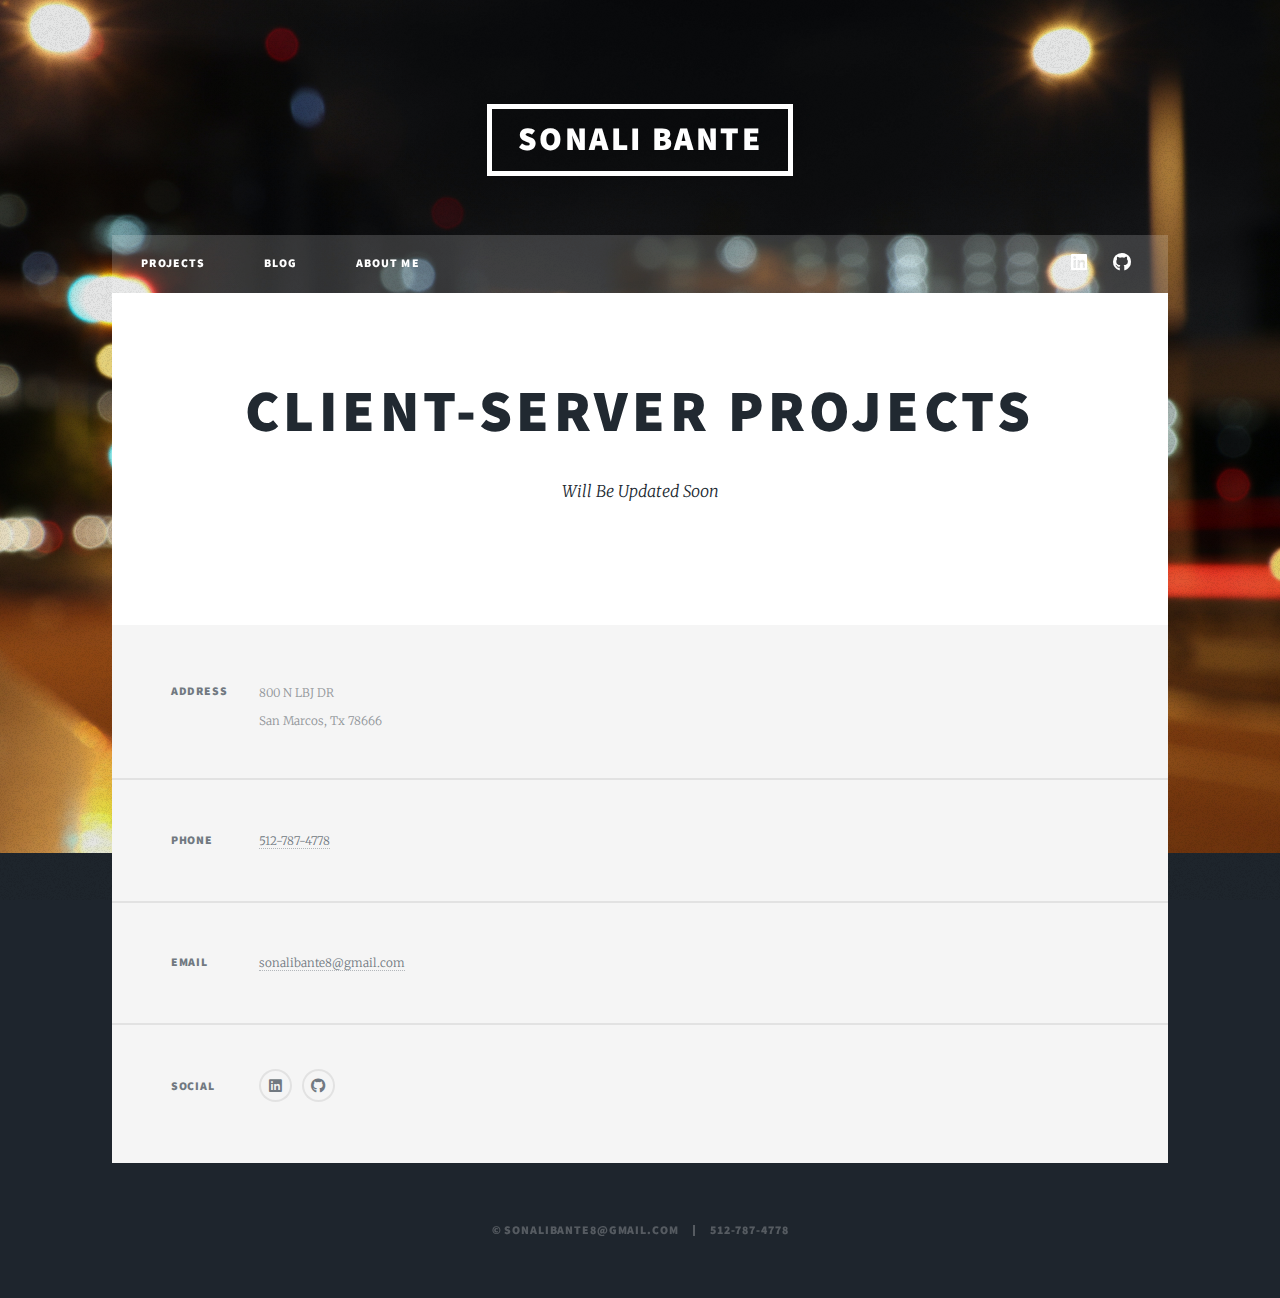
==== cliSerList.html @ bb5cb146 "project discription pages" ====
<!DOCTYPE HTML>

<html>
	<head>
		<title>Sonali Bante</title>
		<meta charset="utf-8" />
		<meta name="viewport" content="width=device-width, initial-scale=1, user-scalable=no" />
		<link rel="stylesheet" href="assets/css/main.css" />
		<noscript><link rel="stylesheet" href="assets/css/noscript.css" /></noscript>
	</head>
	<body class="is-preload">

		<!-- Wrapper -->
			<div id="wrapper">

				<!-- Header -->
					<header id="header">
						<a href="index.html" class="logo">Sonali Bante</a>
					</header>

				<!-- Nav -->
					<nav id="nav">
						<ul class="links">
							<li class="index.html"><a href="index.html">Projects</a></li>
							<li><a href="generic.html">Blog</a></li>
							<li><a href="elements.html">About me</a></li>
						</ul>
						<ul class="icons">
							<li><a href="https://www.linkedin.com/in/sonalibante/" class="icon brands fa-linkedin"><span class="label">Linkedin</span></a></li>
							<li><a href="https://github.com/sonalibante" class="icon brands fa-github"><span class="label">GitHub</span></a></li>
						</ul>
					</nav>

				<!-- Main -->
					<div id="main">

						<!-- Post -->
							<section class="post">
								<header class="major">
									<!-- <span class="date">April 25, 2017</span> -->
									<h1>Client-Server Projects</h1>
									<p>Will Be Updated Soon</p>
								</header>
								<!-- <div class="image main"><img src="images/pic01.jpg" alt="" /></div> -->
								<!-- <p>Donec eget ex magna. Interdum et malesuada fames ac ante ipsum primis in faucibus. Pellentesque venenatis dolor imperdiet dolor mattis sagittis. Praesent rutrum sem diam, vitae egestas enim auctor sit amet. Pellentesque leo mauris, consectetur id ipsum sit amet, fergiat. Pellentesque in mi eu massa lacinia malesuada et a elit. Donec urna ex, lacinia in purus ac, pretium pulvinar mauris. Nunc lorem mauris, fringilla in aliquam at, euismod in lectus. Pellentesque habitant morbi tristique senectus et netus et malesuada fames ac turpis egestas. Curabitur sapien risus, commodo eget turpis at, elementum convallis enim turpis, lorem ipsum dolor sit amet nullam.</p>
								<p>Lorem ipsum dolor sit amet, consectetur adipiscing elit. Duis dapibus rutrum facilisis. Class aptent taciti sociosqu ad litora torquent per conubia nostra, per inceptos himenaeos. Etiam tristique libero eu nibh porttitor fermentum. Nullam venenatis erat id vehicula viverra. Nunc ultrices eros ut ultricies condimentum. Mauris risus lacus, blandit sit amet venenatis non, bibendum vitae dolor. Nunc lorem mauris, fringilla in aliquam at, euismod in lectus. Pellentesque habitant morbi tristique senectus et netus et malesuada fames ac turpis egestas. In non lorem sit amet elit placerat maximus. Pellentesque aliquam maximus risus. Donec eget ex magna. Interdum et malesuada fames ac ante ipsum primis in faucibus. Pellentesque venenatis dolor imperdiet dolor mattis sagittis. Praesent rutrum sem diam, vitae egestas enim auctor sit amet. Pellentesque leo mauris, consectetur id ipsum.</p> -->
							</section>

					</div>

				<!-- Footer -->
					<footer id="footer">
						
						<section class="split contact">
							<section class="alt">
								<h3>Address</h3>
								<p>800 N LBJ DR<br />
								San Marcos, Tx 78666</p>
							</section>
							<section>
								<h3>Phone</h3>
								<p><a href="#">512-787-4778</a></p>
							</section>
							<section>
								<h3>Email</h3>
								<p><a href="#">sonalibante8@gmail.com</a></p>
							</section>
							<section>
								<h3>Social</h3>
								<ul class="icons alt">
									<li><a href="https://www.linkedin.com/in/sonalibante/" class="icon brands fa-linkedin"><span class="label">Linkedin</span></a></li>
							<li><a href="https://github.com/sonalibante" class="icon brands fa-github"><span class="label">GitHub</span></a></li>
						</ul>
							</section>
						</section>
					</footer>

				<!-- Copyright -->
					<div id="copyright">
						<ul><li>&copy; sonalibante8@gmail.com</li><li>512-787-4778</a></li></ul>
					</div>

			</div>

		<!-- Scripts -->
			<script src="assets/js/jquery.min.js"></script>
			<script src="assets/js/jquery.scrollex.min.js"></script>
			<script src="assets/js/jquery.scrolly.min.js"></script>
			<script src="assets/js/browser.min.js"></script>
			<script src="assets/js/breakpoints.min.js"></script>
			<script src="assets/js/util.js"></script>
			<script src="assets/js/main.js"></script>

	</body>
</html>
---- assets/css/main.css ----
@import url(fontawesome-all.min.css);
@import url("https://fonts.googleapis.com/css?family=Merriweather:300,700,300italic,700italic|Source+Sans+Pro:900");

/*
	Massively by HTML5 UP
	html5up.net | @ajlkn
	Free for personal and commercial use under the CCA 3.0 license (html5up.net/license)
*/

html, body, div, span, applet, object,
iframe, h1, h2, h3, h4, h5, h6, p, blockquote,
pre, a, abbr, acronym, address, big, cite,
code, del, dfn, em, img, ins, kbd, q, s, samp,
small, strike, strong, sub, sup, tt, var, b,
u, i, center, dl, dt, dd, ol, ul, li, fieldset,
form, label, legend, table, caption, tbody,
tfoot, thead, tr, th, td, article, aside,
canvas, details, embed, figure, figcaption,
footer, header, hgroup, menu, nav, output, ruby,
section, summary, time, mark, audio, video {
	margin: 0;
	padding: 0;
	border: 0;
	font-size: 100%;
	font: inherit;
	vertical-align: baseline;}

article, aside, details, figcaption, figure,
footer, header, hgroup, menu, nav, section {
	display: block;}

body {
	line-height: 1;
}

ol, ul {
	list-style: none;
}

blockquote, q {
	quotes: none;
}

	blockquote:before, blockquote:after, q:before, q:after {
		content: '';
		content: none;
	}

table {
	border-collapse: collapse;
	border-spacing: 0;
}

body {
	-webkit-text-size-adjust: none;
}

mark {
	background-color: transparent;
	color: inherit;
}

input::-moz-focus-inner {
	border: 0;
	padding: 0;
}

input, select, textarea {
	-moz-appearance: none;
	-webkit-appearance: none;
	-ms-appearance: none;
	appearance: none;
}

/* Basic */

	@-ms-viewport {
		width: device-width;
	}

	body {
		-ms-overflow-style: scrollbar;
	}

	@media screen and (max-width: 480px) {

		html, body {
			min-width: 320px;
		}

	}

	html {
		box-sizing: border-box;
	}

	*, *:before, *:after {
		box-sizing: inherit;
	}

	body {
		background-color: #1e252d;
	}

		body.is-preload *, body.is-preload *:before, body.is-preload *:after {
			-moz-animation: none !important;
			-webkit-animation: none !important;
			-ms-animation: none !important;
			animation: none !important;
			-moz-transition: none !important;
			-webkit-transition: none !important;
			-ms-transition: none !important;
			transition: none !important;
		}

/* Type */

	html {
		font-size: 16pt;
	}

		@media screen and (max-width: 1680px) {

			html {
				font-size: 12pt;
			}

		}

		@media screen and (max-width: 1280px) {

			html {
				font-size: 11pt;
			}

		}

		@media screen and (max-width: 360px) {

			html {
				font-size: 10pt;
			}

		}

	body {
		color: #212931;
	}

	body, input, select, textarea {
		font-family: "Merriweather", Georgia, serif;
		font-weight: 300;
		font-size: 1rem;
		line-height: 2.375;
	}

	a {
		-moz-transition: color 0.2s ease-in-out, background-color 0.2s ease-in-out, border-color 0.2s ease-in-out, box-shadow 0.2s ease-in-out;
		-webkit-transition: color 0.2s ease-in-out, background-color 0.2s ease-in-out, border-color 0.2s ease-in-out, box-shadow 0.2s ease-in-out;
		-ms-transition: color 0.2s ease-in-out, background-color 0.2s ease-in-out, border-color 0.2s ease-in-out, box-shadow 0.2s ease-in-out;
		transition: color 0.2s ease-in-out, background-color 0.2s ease-in-out, border-color 0.2s ease-in-out, box-shadow 0.2s ease-in-out;
		border-bottom: dotted 1px;
		text-decoration: none;
	}

		a:hover {
			border-bottom-color: transparent;
		}

	strong, b {
		font-weight: 600;
	}

	em, i {
		font-style: italic;
	}

	p {
		text-align: justify;
		margin: 0 0 2rem 0;
	}

	h1, h2, h3, h4, h5, h6 {
		font-family: "Source Sans Pro", Helvetica, sans-serif;
		font-weight: 900;
		line-height: 1.5;
		letter-spacing: 0.075em;
		text-transform: uppercase;
		margin: 0 0 1rem 0;
	}

		h1 a, h2 a, h3 a, h4 a, h5 a, h6 a {
			border-bottom: 0;
			color: inherit;
			text-decoration: none;
		}

	h1 {
		font-size: 4rem;
		line-height: 1.1;
		margin: 0 0 2rem 0;
	}

	h2 {
		font-size: 1.75rem;
		line-height: 1.3;
		margin: 0 0 1.5rem 0;
	}

	h3 {
		font-size: 1.25rem;
		margin: 0 0 1.5rem 0;
	}

	h4 {
		font-size: 1rem;
	}

	h5 {
		font-size: 0.9rem;
	}

	h6 {
		font-size: 0.8rem;
	}

	sub {
		font-size: 0.8rem;
		position: relative;
		top: 0.5rem;
	}

	sup {
		font-size: 0.8rem;
		position: relative;
		top: -0.5rem;
	}

	blockquote {
		border-left: solid 4px;
		font-style: italic;
		margin: 0 0 2rem 0;
		padding: 0.5rem 0 0.5rem 2rem;
	}

	code {
		border: solid 2px;
		font-family: "Courier New", monospace;
		font-size: 0.9rem;
		margin: 0 0.25rem;
		padding: 0.25rem 0.65rem;
	}

	pre {
		-webkit-overflow-scrolling: touch;
		font-family: "Courier New", monospace;
		font-size: 0.9rem;
		margin: 0 0 2rem 0;
	}

		pre code {
			display: block;
			line-height: 1.75;
			padding: 1rem 1.5rem;
			overflow-x: auto;
		}

	hr {
		border: 0;
		border-bottom: solid 2px;
		margin: 3rem 0;
	}

		hr.major {
			margin: 5rem 0;
		}

	.align-left {
		text-align: left;
	}

	.align-center {
		text-align: center;
	}

	.align-right {
		text-align: right;
	}

	input, select, textarea {
		color: #212931;
	}

	a {
		color: #212931;
		border-bottom-color: rgba(33, 41, 49, 0.5);
	}

		a:hover {
			border-bottom-color: transparent;
			color: #18bfef !important;
		}

	strong, b {
		color: #212931;
	}

	h1, h2, h3, h4, h5, h6 {
		color: #212931;
	}

	blockquote {
		border-left-color: #eeeeee;
	}

	code {
		background: rgba(220, 220, 220, 0.25);
		border-color: #eeeeee;
	}

	hr {
		border-bottom-color: #eeeeee;
	}

/* Row */

	.row {
		display: flex;
		flex-wrap: wrap;
		box-sizing: border-box;
		align-items: stretch;
	}

		.row > * {
			box-sizing: border-box;
		}

		.row.gtr-uniform > * > :last-child {
			margin-bottom: 0;
		}

		.row.aln-left {
			justify-content: flex-start;
		}

		.row.aln-center {
			justify-content: center;
		}

		.row.aln-right {
			justify-content: flex-end;
		}

		.row.aln-top {
			align-items: flex-start;
		}

		.row.aln-middle {
			align-items: center;
		}

		.row.aln-bottom {
			align-items: flex-end;
		}

		.row > .imp {
			order: -1;
		}

		.row > .col-1 {
			width: 8.33333%;
		}

		.row > .off-1 {
			margin-left: 8.33333%;
		}

		.row > .col-2 {
			width: 16.66667%;
		}

		.row > .off-2 {
			margin-left: 16.66667%;
		}

		.row > .col-3 {
			width: 25%;
		}

		.row > .off-3 {
			margin-left: 25%;
		}

		.row > .col-4 {
			width: 33.33333%;
		}

		.row > .off-4 {
			margin-left: 33.33333%;
		}

		.row > .col-5 {
			width: 41.66667%;
		}

		.row > .off-5 {
			margin-left: 41.66667%;
		}

		.row > .col-6 {
			width: 50%;
		}

		.row > .off-6 {
			margin-left: 50%;
		}

		.row > .col-7 {
			width: 58.33333%;
		}

		.row > .off-7 {
			margin-left: 58.33333%;
		}

		.row > .col-8 {
			width: 66.66667%;
		}

		.row > .off-8 {
			margin-left: 66.66667%;
		}

		.row > .col-9 {
			width: 75%;
		}

		.row > .off-9 {
			margin-left: 75%;
		}

		.row > .col-10 {
			width: 83.33333%;
		}

		.row > .off-10 {
			margin-left: 83.33333%;
		}

		.row > .col-11 {
			width: 91.66667%;
		}

		.row > .off-11 {
			margin-left: 91.66667%;
		}

		.row > .col-12 {
			width: 100%;
		}

		.row > .off-12 {
			margin-left: 100%;
		}

		.row.gtr-0 {
			margin-top: 0;
			margin-left: 0rem;
		}

			.row.gtr-0 > * {
				padding: 0 0 0 0rem;
			}

			.row.gtr-0.gtr-uniform {
				margin-top: 0rem;
			}

				.row.gtr-0.gtr-uniform > * {
					padding-top: 0rem;
				}

		.row.gtr-25 {
			margin-top: 0;
			margin-left: -0.375rem;
		}

			.row.gtr-25 > * {
				padding: 0 0 0 0.375rem;
			}

			.row.gtr-25.gtr-uniform {
				margin-top: -0.375rem;
			}

				.row.gtr-25.gtr-uniform > * {
					padding-top: 0.375rem;
				}

		.row.gtr-50 {
			margin-top: 0;
			margin-left: -0.75rem;
		}

			.row.gtr-50 > * {
				padding: 0 0 0 0.75rem;
			}

			.row.gtr-50.gtr-uniform {
				margin-top: -0.75rem;
			}

				.row.gtr-50.gtr-uniform > * {
					padding-top: 0.75rem;
				}

		.row {
			margin-top: 0;
			margin-left: -1.5rem;
		}

			.row > * {
				padding: 0 0 0 1.5rem;
			}

			.row.gtr-uniform {
				margin-top: -1.5rem;
			}

				.row.gtr-uniform > * {
					padding-top: 1.5rem;
				}

		.row.gtr-150 {
			margin-top: 0;
			margin-left: -2.25rem;
		}

			.row.gtr-150 > * {
				padding: 0 0 0 2.25rem;
			}

			.row.gtr-150.gtr-uniform {
				margin-top: -2.25rem;
			}

				.row.gtr-150.gtr-uniform > * {
					padding-top: 2.25rem;
				}

		.row.gtr-200 {
			margin-top: 0;
			margin-left: -3rem;
		}

			.row.gtr-200 > * {
				padding: 0 0 0 3rem;
			}

			.row.gtr-200.gtr-uniform {
				margin-top: -3rem;
			}

				.row.gtr-200.gtr-uniform > * {
					padding-top: 3rem;
				}

		@media screen and (max-width: 1680px) {

			.row {
				display: flex;
				flex-wrap: wrap;
				box-sizing: border-box;
				align-items: stretch;
			}

				.row > * {
					box-sizing: border-box;
				}

				.row.gtr-uniform > * > :last-child {
					margin-bottom: 0;
				}

				.row.aln-left {
					justify-content: flex-start;
				}

				.row.aln-center {
					justify-content: center;
				}

				.row.aln-right {
					justify-content: flex-end;
				}

				.row.aln-top {
					align-items: flex-start;
				}

				.row.aln-middle {
					align-items: center;
				}

				.row.aln-bottom {
					align-items: flex-end;
				}

				.row > .imp-xlarge {
					order: -1;
				}

				.row > .col-1-xlarge {
					width: 8.33333%;
				}

				.row > .off-1-xlarge {
					margin-left: 8.33333%;
				}

				.row > .col-2-xlarge {
					width: 16.66667%;
				}

				.row > .off-2-xlarge {
					margin-left: 16.66667%;
				}

				.row > .col-3-xlarge {
					width: 25%;
				}

				.row > .off-3-xlarge {
					margin-left: 25%;
				}

				.row > .col-4-xlarge {
					width: 33.33333%;
				}

				.row > .off-4-xlarge {
					margin-left: 33.33333%;
				}

				.row > .col-5-xlarge {
					width: 41.66667%;
				}

				.row > .off-5-xlarge {
					margin-left: 41.66667%;
				}

				.row > .col-6-xlarge {
					width: 50%;
				}

				.row > .off-6-xlarge {
					margin-left: 50%;
				}

				.row > .col-7-xlarge {
					width: 58.33333%;
				}

				.row > .off-7-xlarge {
					margin-left: 58.33333%;
				}

				.row > .col-8-xlarge {
					width: 66.66667%;
				}

				.row > .off-8-xlarge {
					margin-left: 66.66667%;
				}

				.row > .col-9-xlarge {
					width: 75%;
				}

				.row > .off-9-xlarge {
					margin-left: 75%;
				}

				.row > .col-10-xlarge {
					width: 83.33333%;
				}

				.row > .off-10-xlarge {
					margin-left: 83.33333%;
				}

				.row > .col-11-xlarge {
					width: 91.66667%;
				}

				.row > .off-11-xlarge {
					margin-left: 91.66667%;
				}

				.row > .col-12-xlarge {
					width: 100%;
				}

				.row > .off-12-xlarge {
					margin-left: 100%;
				}

				.row.gtr-0 {
					margin-top: 0;
					margin-left: 0rem;
				}

					.row.gtr-0 > * {
						padding: 0 0 0 0rem;
					}

					.row.gtr-0.gtr-uniform {
						margin-top: 0rem;
					}

						.row.gtr-0.gtr-uniform > * {
							padding-top: 0rem;
						}

				.row.gtr-25 {
					margin-top: 0;
					margin-left: -0.375rem;
				}

					.row.gtr-25 > * {
						padding: 0 0 0 0.375rem;
					}

					.row.gtr-25.gtr-uniform {
						margin-top: -0.375rem;
					}

						.row.gtr-25.gtr-uniform > * {
							padding-top: 0.375rem;
						}

				.row.gtr-50 {
					margin-top: 0;
					margin-left: -0.75rem;
				}

					.row.gtr-50 > * {
						padding: 0 0 0 0.75rem;
					}

					.row.gtr-50.gtr-uniform {
						margin-top: -0.75rem;
					}

						.row.gtr-50.gtr-uniform > * {
							padding-top: 0.75rem;
						}

				.row {
					margin-top: 0;
					margin-left: -1.5rem;
				}

					.row > * {
						padding: 0 0 0 1.5rem;
					}

					.row.gtr-uniform {
						margin-top: -1.5rem;
					}

						.row.gtr-uniform > * {
							padding-top: 1.5rem;
						}

				.row.gtr-150 {
					margin-top: 0;
					margin-left: -2.25rem;
				}

					.row.gtr-150 > * {
						padding: 0 0 0 2.25rem;
					}

					.row.gtr-150.gtr-uniform {
						margin-top: -2.25rem;
					}

						.row.gtr-150.gtr-uniform > * {
							padding-top: 2.25rem;
						}

				.row.gtr-200 {
					margin-top: 0;
					margin-left: -3rem;
				}

					.row.gtr-200 > * {
						padding: 0 0 0 3rem;
					}

					.row.gtr-200.gtr-uniform {
						margin-top: -3rem;
					}

						.row.gtr-200.gtr-uniform > * {
							padding-top: 3rem;
						}

		}

		@media screen and (max-width: 1280px) {

			.row {
				display: flex;
				flex-wrap: wrap;
				box-sizing: border-box;
				align-items: stretch;
			}

				.row > * {
					box-sizing: border-box;
				}

				.row.gtr-uniform > * > :last-child {
					margin-bottom: 0;
				}

				.row.aln-left {
					justify-content: flex-start;
				}

				.row.aln-center {
					justify-content: center;
				}

				.row.aln-right {
					justify-content: flex-end;
				}

				.row.aln-top {
					align-items: flex-start;
				}

				.row.aln-middle {
					align-items: center;
				}

				.row.aln-bottom {
					align-items: flex-end;
				}

				.row > .imp-large {
					order: -1;
				}

				.row > .col-1-large {
					width: 8.33333%;
				}

				.row > .off-1-large {
					margin-left: 8.33333%;
				}

				.row > .col-2-large {
					width: 16.66667%;
				}

				.row > .off-2-large {
					margin-left: 16.66667%;
				}

				.row > .col-3-large {
					width: 25%;
				}

				.row > .off-3-large {
					margin-left: 25%;
				}

				.row > .col-4-large {
					width: 33.33333%;
				}

				.row > .off-4-large {
					margin-left: 33.33333%;
				}

				.row > .col-5-large {
					width: 41.66667%;
				}

				.row > .off-5-large {
					margin-left: 41.66667%;
				}

				.row > .col-6-large {
					width: 50%;
				}

				.row > .off-6-large {
					margin-left: 50%;
				}

				.row > .col-7-large {
					width: 58.33333%;
				}

				.row > .off-7-large {
					margin-left: 58.33333%;
				}

				.row > .col-8-large {
					width: 66.66667%;
				}

				.row > .off-8-large {
					margin-left: 66.66667%;
				}

				.row > .col-9-large {
					width: 75%;
				}

				.row > .off-9-large {
					margin-left: 75%;
				}

				.row > .col-10-large {
					width: 83.33333%;
				}

				.row > .off-10-large {
					margin-left: 83.33333%;
				}

				.row > .col-11-large {
					width: 91.66667%;
				}

				.row > .off-11-large {
					margin-left: 91.66667%;
				}

				.row > .col-12-large {
					width: 100%;
				}

				.row > .off-12-large {
					margin-left: 100%;
				}

				.row.gtr-0 {
					margin-top: 0;
					margin-left: 0rem;
				}

					.row.gtr-0 > * {
						padding: 0 0 0 0rem;
					}

					.row.gtr-0.gtr-uniform {
						margin-top: 0rem;
					}

						.row.gtr-0.gtr-uniform > * {
							padding-top: 0rem;
						}

				.row.gtr-25 {
					margin-top: 0;
					margin-left: -0.375rem;
				}

					.row.gtr-25 > * {
						padding: 0 0 0 0.375rem;
					}

					.row.gtr-25.gtr-uniform {
						margin-top: -0.375rem;
					}

						.row.gtr-25.gtr-uniform > * {
							padding-top: 0.375rem;
						}

				.row.gtr-50 {
					margin-top: 0;
					margin-left: -0.75rem;
				}

					.row.gtr-50 > * {
						padding: 0 0 0 0.75rem;
					}

					.row.gtr-50.gtr-uniform {
						margin-top: -0.75rem;
					}

						.row.gtr-50.gtr-uniform > * {
							padding-top: 0.75rem;
						}

				.row {
					margin-top: 0;
					margin-left: -1.5rem;
				}

					.row > * {
						padding: 0 0 0 1.5rem;
					}

					.row.gtr-uniform {
						margin-top: -1.5rem;
					}

						.row.gtr-uniform > * {
							padding-top: 1.5rem;
						}

				.row.gtr-150 {
					margin-top: 0;
					margin-left: -2.25rem;
				}

					.row.gtr-150 > * {
						padding: 0 0 0 2.25rem;
					}

					.row.gtr-150.gtr-uniform {
						margin-top: -2.25rem;
					}

						.row.gtr-150.gtr-uniform > * {
							padding-top: 2.25rem;
						}

				.row.gtr-200 {
					margin-top: 0;
					margin-left: -3rem;
				}

					.row.gtr-200 > * {
						padding: 0 0 0 3rem;
					}

					.row.gtr-200.gtr-uniform {
						margin-top: -3rem;
					}

						.row.gtr-200.gtr-uniform > * {
							padding-top: 3rem;
						}

		}

		@media screen and (max-width: 980px) {

			.row {
				display: flex;
				flex-wrap: wrap;
				box-sizing: border-box;
				align-items: stretch;
			}

				.row > * {
					box-sizing: border-box;
				}

				.row.gtr-uniform > * > :last-child {
					margin-bottom: 0;
				}

				.row.aln-left {
					justify-content: flex-start;
				}

				.row.aln-center {
					justify-content: center;
				}

				.row.aln-right {
					justify-content: flex-end;
				}

				.row.aln-top {
					align-items: flex-start;
				}

				.row.aln-middle {
					align-items: center;
				}

				.row.aln-bottom {
					align-items: flex-end;
				}

				.row > .imp-medium {
					order: -1;
				}

				.row > .col-1-medium {
					width: 8.33333%;
				}

				.row > .off-1-medium {
					margin-left: 8.33333%;
				}

				.row > .col-2-medium {
					width: 16.66667%;
				}

				.row > .off-2-medium {
					margin-left: 16.66667%;
				}

				.row > .col-3-medium {
					width: 25%;
				}

				.row > .off-3-medium {
					margin-left: 25%;
				}

				.row > .col-4-medium {
					width: 33.33333%;
				}

				.row > .off-4-medium {
					margin-left: 33.33333%;
				}

				.row > .col-5-medium {
					width: 41.66667%;
				}

				.row > .off-5-medium {
					margin-left: 41.66667%;
				}

				.row > .col-6-medium {
					width: 50%;
				}

				.row > .off-6-medium {
					margin-left: 50%;
				}

				.row > .col-7-medium {
					width: 58.33333%;
				}

				.row > .off-7-medium {
					margin-left: 58.33333%;
				}

				.row > .col-8-medium {
					width: 66.66667%;
				}

				.row > .off-8-medium {
					margin-left: 66.66667%;
				}

				.row > .col-9-medium {
					width: 75%;
				}

				.row > .off-9-medium {
					margin-left: 75%;
				}

				.row > .col-10-medium {
					width: 83.33333%;
				}

				.row > .off-10-medium {
					margin-left: 83.33333%;
				}

				.row > .col-11-medium {
					width: 91.66667%;
				}

				.row > .off-11-medium {
					margin-left: 91.66667%;
				}

				.row > .col-12-medium {
					width: 100%;
				}

				.row > .off-12-medium {
					margin-left: 100%;
				}

				.row.gtr-0 {
					margin-top: 0;
					margin-left: 0rem;
				}

					.row.gtr-0 > * {
						padding: 0 0 0 0rem;
					}

					.row.gtr-0.gtr-uniform {
						margin-top: 0rem;
					}

						.row.gtr-0.gtr-uniform > * {
							padding-top: 0rem;
						}

				.row.gtr-25 {
					margin-top: 0;
					margin-left: -0.375rem;
				}

					.row.gtr-25 > * {
						padding: 0 0 0 0.375rem;
					}

					.row.gtr-25.gtr-uniform {
						margin-top: -0.375rem;
					}

						.row.gtr-25.gtr-uniform > * {
							padding-top: 0.375rem;
						}

				.row.gtr-50 {
					margin-top: 0;
					margin-left: -0.75rem;
				}

					.row.gtr-50 > * {
						padding: 0 0 0 0.75rem;
					}

					.row.gtr-50.gtr-uniform {
						margin-top: -0.75rem;
					}

						.row.gtr-50.gtr-uniform > * {
							padding-top: 0.75rem;
						}

				.row {
					margin-top: 0;
					margin-left: -1.5rem;
				}

					.row > * {
						padding: 0 0 0 1.5rem;
					}

					.row.gtr-uniform {
						margin-top: -1.5rem;
					}

						.row.gtr-uniform > * {
							padding-top: 1.5rem;
						}

				.row.gtr-150 {
					margin-top: 0;
					margin-left: -2.25rem;
				}

					.row.gtr-150 > * {
						padding: 0 0 0 2.25rem;
					}

					.row.gtr-150.gtr-uniform {
						margin-top: -2.25rem;
					}

						.row.gtr-150.gtr-uniform > * {
							padding-top: 2.25rem;
						}

				.row.gtr-200 {
					margin-top: 0;
					margin-left: -3rem;
				}

					.row.gtr-200 > * {
						padding: 0 0 0 3rem;
					}

					.row.gtr-200.gtr-uniform {
						margin-top: -3rem;
					}

						.row.gtr-200.gtr-uniform > * {
							padding-top: 3rem;
						}

		}

		@media screen and (max-width: 736px) {

			.row {
				display: flex;
				flex-wrap: wrap;
				box-sizing: border-box;
				align-items: stretch;
			}

				.row > * {
					box-sizing: border-box;
				}

				.row.gtr-uniform > * > :last-child {
					margin-bottom: 0;
				}

				.row.aln-left {
					justify-content: flex-start;
				}

				.row.aln-center {
					justify-content: center;
				}

				.row.aln-right {
					justify-content: flex-end;
				}

				.row.aln-top {
					align-items: flex-start;
				}

				.row.aln-middle {
					align-items: center;
				}

				.row.aln-bottom {
					align-items: flex-end;
				}

				.row > .imp-small {
					order: -1;
				}

				.row > .col-1-small {
					width: 8.33333%;
				}

				.row > .off-1-small {
					margin-left: 8.33333%;
				}

				.row > .col-2-small {
					width: 16.66667%;
				}

				.row > .off-2-small {
					margin-left: 16.66667%;
				}

				.row > .col-3-small {
					width: 25%;
				}

				.row > .off-3-small {
					margin-left: 25%;
				}

				.row > .col-4-small {
					width: 33.33333%;
				}

				.row > .off-4-small {
					margin-left: 33.33333%;
				}

				.row > .col-5-small {
					width: 41.66667%;
				}

				.row > .off-5-small {
					margin-left: 41.66667%;
				}

				.row > .col-6-small {
					width: 50%;
				}

				.row > .off-6-small {
					margin-left: 50%;
				}

				.row > .col-7-small {
					width: 58.33333%;
				}

				.row > .off-7-small {
					margin-left: 58.33333%;
				}

				.row > .col-8-small {
					width: 66.66667%;
				}

				.row > .off-8-small {
					margin-left: 66.66667%;
				}

				.row > .col-9-small {
					width: 75%;
				}

				.row > .off-9-small {
					margin-left: 75%;
				}

				.row > .col-10-small {
					width: 83.33333%;
				}

				.row > .off-10-small {
					margin-left: 83.33333%;
				}

				.row > .col-11-small {
					width: 91.66667%;
				}

				.row > .off-11-small {
					margin-left: 91.66667%;
				}

				.row > .col-12-small {
					width: 100%;
				}

				.row > .off-12-small {
					margin-left: 100%;
				}

				.row.gtr-0 {
					margin-top: 0;
					margin-left: 0rem;
				}

					.row.gtr-0 > * {
						padding: 0 0 0 0rem;
					}

					.row.gtr-0.gtr-uniform {
						margin-top: 0rem;
					}

						.row.gtr-0.gtr-uniform > * {
							padding-top: 0rem;
						}

				.row.gtr-25 {
					margin-top: 0;
					margin-left: -0.375rem;
				}

					.row.gtr-25 > * {
						padding: 0 0 0 0.375rem;
					}

					.row.gtr-25.gtr-uniform {
						margin-top: -0.375rem;
					}

						.row.gtr-25.gtr-uniform > * {
							padding-top: 0.375rem;
						}

				.row.gtr-50 {
					margin-top: 0;
					margin-left: -0.75rem;
				}

					.row.gtr-50 > * {
						padding: 0 0 0 0.75rem;
					}

					.row.gtr-50.gtr-uniform {
						margin-top: -0.75rem;
					}

						.row.gtr-50.gtr-uniform > * {
							padding-top: 0.75rem;
						}

				.row {
					margin-top: 0;
					margin-left: -1.5rem;
				}

					.row > * {
						padding: 0 0 0 1.5rem;
					}

					.row.gtr-uniform {
						margin-top: -1.5rem;
					}

						.row.gtr-uniform > * {
							padding-top: 1.5rem;
						}

				.row.gtr-150 {
					margin-top: 0;
					margin-left: -2.25rem;
				}

					.row.gtr-150 > * {
						padding: 0 0 0 2.25rem;
					}

					.row.gtr-150.gtr-uniform {
						margin-top: -2.25rem;
					}

						.row.gtr-150.gtr-uniform > * {
							padding-top: 2.25rem;
						}

				.row.gtr-200 {
					margin-top: 0;
					margin-left: -3rem;
				}

					.row.gtr-200 > * {
						padding: 0 0 0 3rem;
					}

					.row.gtr-200.gtr-uniform {
						margin-top: -3rem;
					}

						.row.gtr-200.gtr-uniform > * {
							padding-top: 3rem;
						}

		}

		@media screen and (max-width: 480px) {

			.row {
				display: flex;
				flex-wrap: wrap;
				box-sizing: border-box;
				align-items: stretch;
			}

				.row > * {
					box-sizing: border-box;
				}

				.row.gtr-uniform > * > :last-child {
					margin-bottom: 0;
				}

				.row.aln-left {
					justify-content: flex-start;
				}

				.row.aln-center {
					justify-content: center;
				}

				.row.aln-right {
					justify-content: flex-end;
				}

				.row.aln-top {
					align-items: flex-start;
				}

				.row.aln-middle {
					align-items: center;
				}

				.row.aln-bottom {
					align-items: flex-end;
				}

				.row > .imp-xsmall {
					order: -1;
				}

				.row > .col-1-xsmall {
					width: 8.33333%;
				}

				.row > .off-1-xsmall {
					margin-left: 8.33333%;
				}

				.row > .col-2-xsmall {
					width: 16.66667%;
				}

				.row > .off-2-xsmall {
					margin-left: 16.66667%;
				}

				.row > .col-3-xsmall {
					width: 25%;
				}

				.row > .off-3-xsmall {
					margin-left: 25%;
				}

				.row > .col-4-xsmall {
					width: 33.33333%;
				}

				.row > .off-4-xsmall {
					margin-left: 33.33333%;
				}

				.row > .col-5-xsmall {
					width: 41.66667%;
				}

				.row > .off-5-xsmall {
					margin-left: 41.66667%;
				}

				.row > .col-6-xsmall {
					width: 50%;
				}

				.row > .off-6-xsmall {
					margin-left: 50%;
				}

				.row > .col-7-xsmall {
					width: 58.33333%;
				}

				.row > .off-7-xsmall {
					margin-left: 58.33333%;
				}

				.row > .col-8-xsmall {
					width: 66.66667%;
				}

				.row > .off-8-xsmall {
					margin-left: 66.66667%;
				}

				.row > .col-9-xsmall {
					width: 75%;
				}

				.row > .off-9-xsmall {
					margin-left: 75%;
				}

				.row > .col-10-xsmall {
					width: 83.33333%;
				}

				.row > .off-10-xsmall {
					margin-left: 83.33333%;
				}

				.row > .col-11-xsmall {
					width: 91.66667%;
				}

				.row > .off-11-xsmall {
					margin-left: 91.66667%;
				}

				.row > .col-12-xsmall {
					width: 100%;
				}

				.row > .off-12-xsmall {
					margin-left: 100%;
				}

				.row.gtr-0 {
					margin-top: 0;
					margin-left: 0rem;
				}

					.row.gtr-0 > * {
						padding: 0 0 0 0rem;
					}

					.row.gtr-0.gtr-uniform {
						margin-top: 0rem;
					}

						.row.gtr-0.gtr-uniform > * {
							padding-top: 0rem;
						}

				.row.gtr-25 {
					margin-top: 0;
					margin-left: -0.375rem;
				}

					.row.gtr-25 > * {
						padding: 0 0 0 0.375rem;
					}

					.row.gtr-25.gtr-uniform {
						margin-top: -0.375rem;
					}

						.row.gtr-25.gtr-uniform > * {
							padding-top: 0.375rem;
						}

				.row.gtr-50 {
					margin-top: 0;
					margin-left: -0.75rem;
				}

					.row.gtr-50 > * {
						padding: 0 0 0 0.75rem;
					}

					.row.gtr-50.gtr-uniform {
						margin-top: -0.75rem;
					}

						.row.gtr-50.gtr-uniform > * {
							padding-top: 0.75rem;
						}

				.row {
					margin-top: 0;
					margin-left: -1.5rem;
				}

					.row > * {
						padding: 0 0 0 1.5rem;
					}

					.row.gtr-uniform {
						margin-top: -1.5rem;
					}

						.row.gtr-uniform > * {
							padding-top: 1.5rem;
						}

				.row.gtr-150 {
					margin-top: 0;
					margin-left: -2.25rem;
				}

					.row.gtr-150 > * {
						padding: 0 0 0 2.25rem;
					}

					.row.gtr-150.gtr-uniform {
						margin-top: -2.25rem;
					}

						.row.gtr-150.gtr-uniform > * {
							padding-top: 2.25rem;
						}

				.row.gtr-200 {
					margin-top: 0;
					margin-left: -3rem;
				}

					.row.gtr-200 > * {
						padding: 0 0 0 3rem;
					}

					.row.gtr-200.gtr-uniform {
						margin-top: -3rem;
					}

						.row.gtr-200.gtr-uniform > * {
							padding-top: 3rem;
						}

		}

		@media screen and (max-width: 360px) {

			.row {
				display: flex;
				flex-wrap: wrap;
				box-sizing: border-box;
				align-items: stretch;
			}

				.row > * {
					box-sizing: border-box;
				}

				.row.gtr-uniform > * > :last-child {
					margin-bottom: 0;
				}

				.row.aln-left {
					justify-content: flex-start;
				}

				.row.aln-center {
					justify-content: center;
				}

				.row.aln-right {
					justify-content: flex-end;
				}

				.row.aln-top {
					align-items: flex-start;
				}

				.row.aln-middle {
					align-items: center;
				}

				.row.aln-bottom {
					align-items: flex-end;
				}

				.row > .imp-xxsmall {
					order: -1;
				}

				.row > .col-1-xxsmall {
					width: 8.33333%;
				}

				.row > .off-1-xxsmall {
					margin-left: 8.33333%;
				}

				.row > .col-2-xxsmall {
					width: 16.66667%;
				}

				.row > .off-2-xxsmall {
					margin-left: 16.66667%;
				}

				.row > .col-3-xxsmall {
					width: 25%;
				}

				.row > .off-3-xxsmall {
					margin-left: 25%;
				}

				.row > .col-4-xxsmall {
					width: 33.33333%;
				}

				.row > .off-4-xxsmall {
					margin-left: 33.33333%;
				}

				.row > .col-5-xxsmall {
					width: 41.66667%;
				}

				.row > .off-5-xxsmall {
					margin-left: 41.66667%;
				}

				.row > .col-6-xxsmall {
					width: 50%;
				}

				.row > .off-6-xxsmall {
					margin-left: 50%;
				}

				.row > .col-7-xxsmall {
					width: 58.33333%;
				}

				.row > .off-7-xxsmall {
					margin-left: 58.33333%;
				}

				.row > .col-8-xxsmall {
					width: 66.66667%;
				}

				.row > .off-8-xxsmall {
					margin-left: 66.66667%;
				}

				.row > .col-9-xxsmall {
					width: 75%;
				}

				.row > .off-9-xxsmall {
					margin-left: 75%;
				}

				.row > .col-10-xxsmall {
					width: 83.33333%;
				}

				.row > .off-10-xxsmall {
					margin-left: 83.33333%;
				}

				.row > .col-11-xxsmall {
					width: 91.66667%;
				}

				.row > .off-11-xxsmall {
					margin-left: 91.66667%;
				}

				.row > .col-12-xxsmall {
					width: 100%;
				}

				.row > .off-12-xxsmall {
					margin-left: 100%;
				}

				.row.gtr-0 {
					margin-top: 0;
					margin-left: 0rem;
				}

					.row.gtr-0 > * {
						padding: 0 0 0 0rem;
					}

					.row.gtr-0.gtr-uniform {
						margin-top: 0rem;
					}

						.row.gtr-0.gtr-uniform > * {
							padding-top: 0rem;
						}

				.row.gtr-25 {
					margin-top: 0;
					margin-left: -0.375rem;
				}

					.row.gtr-25 > * {
						padding: 0 0 0 0.375rem;
					}

					.row.gtr-25.gtr-uniform {
						margin-top: -0.375rem;
					}

						.row.gtr-25.gtr-uniform > * {
							padding-top: 0.375rem;
						}

				.row.gtr-50 {
					margin-top: 0;
					margin-left: -0.75rem;
				}

					.row.gtr-50 > * {
						padding: 0 0 0 0.75rem;
					}

					.row.gtr-50.gtr-uniform {
						margin-top: -0.75rem;
					}

						.row.gtr-50.gtr-uniform > * {
							padding-top: 0.75rem;
						}

				.row {
					margin-top: 0;
					margin-left: -1.5rem;
				}

					.row > * {
						padding: 0 0 0 1.5rem;
					}

					.row.gtr-uniform {
						margin-top: -1.5rem;
					}

						.row.gtr-uniform > * {
							padding-top: 1.5rem;
						}

				.row.gtr-150 {
					margin-top: 0;
					margin-left: -2.25rem;
				}

					.row.gtr-150 > * {
						padding: 0 0 0 2.25rem;
					}

					.row.gtr-150.gtr-uniform {
						margin-top: -2.25rem;
					}

						.row.gtr-150.gtr-uniform > * {
							padding-top: 2.25rem;
						}

				.row.gtr-200 {
					margin-top: 0;
					margin-left: -3rem;
				}

					.row.gtr-200 > * {
						padding: 0 0 0 3rem;
					}

					.row.gtr-200.gtr-uniform {
						margin-top: -3rem;
					}

						.row.gtr-200.gtr-uniform > * {
							padding-top: 3rem;
						}

		}

/* Box */

	.box {
		border: solid 2px;
		margin-bottom: 2rem;
		padding: 1.5rem;
	}

		.box > :last-child,
		.box > :last-child > :last-child,
		.box > :last-child > :last-child > :last-child {
			margin-bottom: 0;
		}

		.box.alt {
			border: 0;
			border-radius: 0;
			padding: 0;
		}

	.box {
		border-color: #eeeeee;
	}

/* Button */

	input[type="submit"],
	input[type="reset"],
	input[type="button"],
	button,
	.button {
		-moz-appearance: none;
		-webkit-appearance: none;
		-ms-appearance: none;
		appearance: none;
		-moz-transition: background-color 0.2s ease-in-out, box-shadow 0.2s ease-in-out, color 0.2s ease-in-out;
		-webkit-transition: background-color 0.2s ease-in-out, box-shadow 0.2s ease-in-out, color 0.2s ease-in-out;
		-ms-transition: background-color 0.2s ease-in-out, box-shadow 0.2s ease-in-out, color 0.2s ease-in-out;
		transition: background-color 0.2s ease-in-out, box-shadow 0.2s ease-in-out, color 0.2s ease-in-out;
		border: 0;
		border-radius: 0;
		cursor: pointer;
		display: inline-block;
		font-family: "Source Sans Pro", Helvetica, sans-serif;
		font-size: 0.8rem;
		font-weight: 900;
		letter-spacing: 0.075em;
		height: 3rem;
		line-height: 3rem;
		padding: 0 2rem;
		text-align: center;
		text-decoration: none;
		text-transform: uppercase;
		white-space: nowrap;
	}

		input[type="submit"].icon:before,
		input[type="reset"].icon:before,
		input[type="button"].icon:before,
		button.icon:before,
		.button.icon:before {
			margin-right: 0.5rem;
		}

		input[type="submit"].icon.solo,
		input[type="reset"].icon.solo,
		input[type="button"].icon.solo,
		button.icon.solo,
		.button.icon.solo {
			position: relative;
			width: 4rem;
			height: 4rem;
			line-height: 4rem;
			border-radius: 4rem;
			text-indent: 4rem;
			overflow: hidden;
			padding: 0;
			white-space: nowrap;
		}

			input[type="submit"].icon.solo:before,
			input[type="reset"].icon.solo:before,
			input[type="button"].icon.solo:before,
			button.icon.solo:before,
			.button.icon.solo:before {
				position: absolute;
				display: block;
				top: 0;
				left: 0;
				width: inherit;
				height: inherit;
				line-height: inherit;
				font-size: 1.25rem;
				margin-right: 0;
				text-align: center;
				text-indent: 0;
			}

		input[type="submit"].fit,
		input[type="reset"].fit,
		input[type="button"].fit,
		button.fit,
		.button.fit {
			width: 100%;
		}

		input[type="submit"].small,
		input[type="reset"].small,
		input[type="button"].small,
		button.small,
		.button.small {
			font-size: 0.7rem;
			height: 2.5rem;
			line-height: 2.5rem;
			padding: 0 1.5rem;
		}

		input[type="submit"].large,
		input[type="reset"].large,
		input[type="button"].large,
		button.large,
		.button.large {
			font-size: 0.9rem;
			height: 3.5rem;
			line-height: 3.5rem;
			padding: 0 2.75rem;
		}

		@media screen and (max-width: 980px) {

			input[type="submit"],
			input[type="reset"],
			input[type="button"],
			button,
			.button {
				font-size: 0.9rem;
				height: 3.25rem;
				line-height: 3.25rem;
			}

				input[type="submit"].large,
				input[type="reset"].large,
				input[type="button"].large,
				button.large,
				.button.large {
					font-size: 1rem;
					height: 3.75rem;
					line-height: 3.75rem;
				}

		}

		input[type="submit"].disabled, input[type="submit"]:disabled,
		input[type="reset"].disabled,
		input[type="reset"]:disabled,
		input[type="button"].disabled,
		input[type="button"]:disabled,
		button.disabled,
		button:disabled,
		.button.disabled,
		.button:disabled {
			pointer-events: none;
			opacity: 0.25;
		}

	input[type="submit"],
	input[type="reset"],
	input[type="button"],
	button,
	.button {
		background-color: transparent;
		box-shadow: inset 0 0 0 2px #212931;
		color: #212931 !important;
	}

		input[type="submit"]:hover,
		input[type="reset"]:hover,
		input[type="button"]:hover,
		button:hover,
		.button:hover {
			box-shadow: inset 0 0 0 2px #18bfef;
			color: #18bfef !important;
		}

		input[type="submit"].primary,
		input[type="reset"].primary,
		input[type="button"].primary,
		button.primary,
		.button.primary {
			background-color: #212931;
			box-shadow: none;
			color: #ffffff !important;
		}

			input[type="submit"].primary:hover,
			input[type="reset"].primary:hover,
			input[type="button"].primary:hover,
			button.primary:hover,
			.button.primary:hover {
				background-color: #18bfef;
			}

/* Form */

	form {
		margin: 0 0 2rem 0;
	}

		form > :last-child {
			margin-bottom: 0;
		}

		form > .fields {
			display: -moz-flex;
			display: -webkit-flex;
			display: -ms-flex;
			display: flex;
			-moz-flex-wrap: wrap;
			-webkit-flex-wrap: wrap;
			-ms-flex-wrap: wrap;
			flex-wrap: wrap;
			width: calc(100% + 3rem);
			margin: -1.5rem 0 2rem -1.5rem;
		}

			form > .fields > .field {
				-moz-flex-grow: 0;
				-webkit-flex-grow: 0;
				-ms-flex-grow: 0;
				flex-grow: 0;
				-moz-flex-shrink: 0;
				-webkit-flex-shrink: 0;
				-ms-flex-shrink: 0;
				flex-shrink: 0;
				padding: 1.5rem 0 0 1.5rem;
				width: calc(100% - 1.5rem);
			}

				form > .fields > .field.half {
					width: calc(50% - 0.75rem);
				}

				form > .fields > .field.third {
					width: calc(100%/3 - 0.5rem);
				}

				form > .fields > .field.quarter {
					width: calc(25% - 0.375rem);
				}

		@media screen and (max-width: 480px) {

			form > .fields {
				width: calc(100% + 3rem);
				margin: -1.5rem 0 2rem -1.5rem;
			}

				form > .fields > .field {
					padding: 1.5rem 0 0 1.5rem;
					width: calc(100% - 1.5rem);
				}

					form > .fields > .field.half {
						width: calc(100% - 1.5rem);
					}

					form > .fields > .field.third {
						width: calc(100% - 1.5rem);
					}

					form > .fields > .field.quarter {
						width: calc(100% - 1.5rem);
					}

		}

	label {
		display: block;
		font-family: "Source Sans Pro", Helvetica, sans-serif;
		font-weight: 900;
		line-height: 1.5;
		letter-spacing: 0.075em;
		font-size: 0.8rem;
		text-transform: uppercase;
		margin: 0 0 0.75rem 0;
	}

		@media screen and (max-width: 980px) {

			label {
				font-size: 0.9rem;
			}

		}

	input[type="text"],
	input[type="password"],
	input[type="email"],
	select,
	textarea {
		-moz-appearance: none;
		-webkit-appearance: none;
		-ms-appearance: none;
		appearance: none;
		background: transparent;
		border-radius: 0;
		border: solid 2px;
		color: inherit;
		display: block;
		outline: 0;
		padding: 0 1rem;
		text-decoration: none;
		width: 100%;
	}

		input[type="text"]:invalid,
		input[type="password"]:invalid,
		input[type="email"]:invalid,
		select:invalid,
		textarea:invalid {
			box-shadow: none;
		}

	select {
		background-size: 1.25rem;
		background-repeat: no-repeat;
		background-position: calc(100% - 1rem) center;
		height: 3rem;
		padding-right: 3rem;
		text-overflow: ellipsis;
	}

		select:focus::-ms-value {
			background-color: transparent;
		}

		select::-ms-expand {
			display: none;
		}

	input[type="text"],
	input[type="password"],
	input[type="email"],
	select {
		height: 3rem;
	}

	textarea {
		padding: 0.75rem 1rem;
	}

	input[type="checkbox"],
	input[type="radio"] {
		-moz-appearance: none;
		-webkit-appearance: none;
		-ms-appearance: none;
		appearance: none;
		display: block;
		float: left;
		margin-right: -2rem;
		opacity: 0;
		width: 1rem;
		z-index: -1;
	}

		input[type="checkbox"] + label,
		input[type="radio"] + label {
			text-decoration: none;
			cursor: pointer;
			display: inline-block;
			font-size: 1rem;
			letter-spacing: 0;
			font-family: "Merriweather", Georgia, serif;
			text-transform: none;
			font-weight: 300;
			padding-left: 2.8rem;
			padding-right: 1rem;
			position: relative;
		}

			input[type="checkbox"] + label:before,
			input[type="radio"] + label:before {
				-moz-osx-font-smoothing: grayscale;
				-webkit-font-smoothing: antialiased;
				display: inline-block;
				font-style: normal;
				font-variant: normal;
				text-rendering: auto;
				line-height: 1;
				text-transform: none !important;
				font-family: 'Font Awesome 5 Free';
				font-weight: 900;
			}

			input[type="checkbox"] + label:before,
			input[type="radio"] + label:before {
				border-radius: 0;
				border: solid 2px;
				content: '';
				display: inline-block;
				font-size: 0.8rem;
				height: 1.8rem;
				left: 0;
				line-height: 1.65rem;
				position: absolute;
				text-align: center;
				top: -0.125rem;
				width: 1.8rem;
			}

		input[type="checkbox"]:checked + label:before,
		input[type="radio"]:checked + label:before {
			content: '\f00c';
		}

	input[type="checkbox"] + label:before {
		border-radius: 0;
	}

	input[type="radio"] + label:before {
		border-radius: 100%;
	}

	::-webkit-input-placeholder {
		opacity: 1.0;
	}

	:-moz-placeholder {
		opacity: 1.0;
	}

	::-moz-placeholder {
		opacity: 1.0;
	}

	:-ms-input-placeholder {
		opacity: 1.0;
	}

	label {
		color: #212931;
	}

	input[type="text"],
	input[type="password"],
	input[type="email"],
	select,
	textarea {
		border-color: #eeeeee;
	}

		input[type="text"]:focus,
		input[type="password"]:focus,
		input[type="email"]:focus,
		select:focus,
		textarea:focus {
			border-color: #18bfef;
		}

	select {
		background-image: url("data:image/svg+xml;charset=utf8,%3Csvg xmlns='http://www.w3.org/2000/svg' width='40' height='40' preserveAspectRatio='none' viewBox='0 0 40 40'%3E%3Cpath d='M9.4,12.3l10.4,10.4l10.4-10.4c0.2-0.2,0.5-0.4,0.9-0.4c0.3,0,0.6,0.1,0.9,0.4l3.3,3.3c0.2,0.2,0.4,0.5,0.4,0.9 c0,0.4-0.1,0.6-0.4,0.9L20.7,31.9c-0.2,0.2-0.5,0.4-0.9,0.4c-0.3,0-0.6-0.1-0.9-0.4L4.3,17.3c-0.2-0.2-0.4-0.5-0.4-0.9 c0-0.4,0.1-0.6,0.4-0.9l3.3-3.3c0.2-0.2,0.5-0.4,0.9-0.4S9.1,12.1,9.4,12.3z' fill='%23eeeeee' /%3E%3C/svg%3E");
	}

		select option {
			background-color: #ffffff;
			color: #212931;
		}

	.select-wrapper:before {
		color: #eeeeee;
	}

	input[type="checkbox"] + label,
	input[type="radio"] + label {
		color: #212931;
	}

		input[type="checkbox"] + label:before,
		input[type="radio"] + label:before {
			border-color: #eeeeee;
		}

	input[type="checkbox"]:checked + label:before,
	input[type="radio"]:checked + label:before {
		background-color: #212931;
		border-color: #212931;
		color: #ffffff;
	}

	input[type="checkbox"]:focus + label:before,
	input[type="radio"]:focus + label:before {
		border-color: #18bfef;
	}

	::-webkit-input-placeholder {
		color: #909498 !important;
	}

	:-moz-placeholder {
		color: #909498 !important;
	}

	::-moz-placeholder {
		color: #909498 !important;
	}

	:-ms-input-placeholder {
		color: #909498 !important;
	}

	.formerize-placeholder {
		color: #909498 !important;
	}

/* Icon */

	.icon {
		text-decoration: none;
		border-bottom: none;
		position: relative;
	}

		.icon:before {
			-moz-osx-font-smoothing: grayscale;
			-webkit-font-smoothing: antialiased;
			display: inline-block;
			font-style: normal;
			font-variant: normal;
			text-rendering: auto;
			line-height: 1;
			text-transform: none !important;
			font-family: 'Font Awesome 5 Free';
			font-weight: 400;
		}

		.icon > .label {
			display: none;
		}

		.icon:before {
			line-height: inherit;
		}

		.icon.solid:before {
			font-weight: 900;
		}

		.icon.brands:before {
			font-family: 'Font Awesome 5 Brands';
		}

/* Image */

	.image {
		border: 0;
		display: inline-block;
		position: relative;
	}

		.image img {
			display: block;
		}

		.image.left, .image.right {
			max-width: 40%;
		}

			.image.left img, .image.right img {
				width: 100%;
			}

		.image.left {
			float: left;
			margin: 0 2rem 2rem 0;
			top: 0.75rem;
		}

		.image.right {
			float: right;
			margin: 0 0 2rem 2rem;
			top: 0.75rem;
		}

		.image.fit {
			display: block;
			margin: 2.5rem 0;
			width: 100%;
		}

			.image.fit:first-child {
				margin-top: 0;
			}

			.image.fit img {
				width: 100%;
			}

		.image.main {
			display: block;
			margin: 4rem 0;
			width: 100%;
		}

			.image.main:first-child {
				margin-top: 0;
			}

			.image.main img {
				width: 100%;
			}

		@media screen and (max-width: 736px) {

			.image.fit {
				margin: 2rem 0;
			}

			.image.main {
				margin: 2rem 0;
			}

		}

	a.image {
		overflow: hidden;
	}

		a.image img {
			-moz-transition: -moz-transform 0.2s ease-out;
			-webkit-transition: -webkit-transform 0.2s ease-out;
			-ms-transition: -ms-transform 0.2s ease-out;
			transition: transform 0.2s ease-out;
		}

		a.image:hover img {
			-moz-transform: scale(1.05);
			-webkit-transform: scale(1.05);
			-ms-transform: scale(1.05);
			transform: scale(1.05);
		}

/* Actions */

	ul.actions {
		display: -moz-flex;
		display: -webkit-flex;
		display: -ms-flex;
		display: flex;
		cursor: default;
		list-style: none;
		margin-left: -1rem;
		padding-left: 0;
	}

		ul.actions li {
			padding: 0 0 0 1rem;
			vertical-align: middle;
		}

		ul.actions.special {
			-moz-justify-content: center;
			-webkit-justify-content: center;
			-ms-justify-content: center;
			justify-content: center;
			width: 100%;
			margin-left: 0;
		}

			ul.actions.special li:first-child {
				padding-left: 0;
			}

		ul.actions.stacked {
			-moz-flex-direction: column;
			-webkit-flex-direction: column;
			-ms-flex-direction: column;
			flex-direction: column;
			margin-left: 0;
		}

			ul.actions.stacked li {
				padding: 1.3rem 0 0 0;
			}

				ul.actions.stacked li:first-child {
					padding-top: 0;
				}

		ul.actions.fit {
			width: calc(100% + 1rem);
		}

			ul.actions.fit li {
				-moz-flex-grow: 1;
				-webkit-flex-grow: 1;
				-ms-flex-grow: 1;
				flex-grow: 1;
				-moz-flex-shrink: 1;
				-webkit-flex-shrink: 1;
				-ms-flex-shrink: 1;
				flex-shrink: 1;
				width: 100%;
			}

				ul.actions.fit li > * {
					width: 100%;
				}

			ul.actions.fit.stacked {
				width: 100%;
			}

		@media screen and (max-width: 480px) {

			ul.actions:not(.fixed) {
				-moz-flex-direction: column;
				-webkit-flex-direction: column;
				-ms-flex-direction: column;
				flex-direction: column;
				margin-left: 0;
				width: 100% !important;
			}

				ul.actions:not(.fixed) li {
					-moz-flex-grow: 1;
					-webkit-flex-grow: 1;
					-ms-flex-grow: 1;
					flex-grow: 1;
					-moz-flex-shrink: 1;
					-webkit-flex-shrink: 1;
					-ms-flex-shrink: 1;
					flex-shrink: 1;
					padding: 1rem 0 0 0;
					text-align: center;
					width: 100%;
				}

					ul.actions:not(.fixed) li > * {
						width: 100%;
					}

					ul.actions:not(.fixed) li:first-child {
						padding-top: 0;
					}

					ul.actions:not(.fixed) li input[type="submit"],
					ul.actions:not(.fixed) li input[type="reset"],
					ul.actions:not(.fixed) li input[type="button"],
					ul.actions:not(.fixed) li button,
					ul.actions:not(.fixed) li .button {
						width: 100%;
					}

						ul.actions:not(.fixed) li input[type="submit"].icon:before,
						ul.actions:not(.fixed) li input[type="reset"].icon:before,
						ul.actions:not(.fixed) li input[type="button"].icon:before,
						ul.actions:not(.fixed) li button.icon:before,
						ul.actions:not(.fixed) li .button.icon:before {
							margin-left: -0.5rem;
						}

		}

/* Icons */

	ul.icons {
		cursor: default;
		list-style: none;
		padding-left: 0;
	}

		ul.icons li {
			display: inline-block;
			padding: 0 0.5rem 0 0;
			vertical-align: middle;
		}

			ul.icons li:last-child {
				padding-right: 0;
			}

			ul.icons li .icon:before {
				width: 2.25rem;
				height: 2.25rem;
				line-height: 2.25rem;
				display: inline-block;
				text-align: center;
				border-radius: 100%;
				font-size: 1.25rem;
			}

		ul.icons.alt li .icon:before {
			-moz-transition: color 0.2s ease-in-out, background-color 0.2s ease-in-out, border-color 0.2s ease-in-out, box-shadow 0.2s ease-in-out;
			-webkit-transition: color 0.2s ease-in-out, background-color 0.2s ease-in-out, border-color 0.2s ease-in-out, box-shadow 0.2s ease-in-out;
			-ms-transition: color 0.2s ease-in-out, background-color 0.2s ease-in-out, border-color 0.2s ease-in-out, box-shadow 0.2s ease-in-out;
			transition: color 0.2s ease-in-out, background-color 0.2s ease-in-out, border-color 0.2s ease-in-out, box-shadow 0.2s ease-in-out;
			font-size: 1rem;
		}

/* List */

	ol {
		list-style: decimal;
		margin: 0 0 2rem 0;
		padding-left: 1.25rem;
	}

		ol li {
			padding-left: 0.25rem;
		}

	ul {
		list-style: disc;
		margin: 0 0 2rem 0;
		padding-left: 1rem;
	}

		ul li {
			padding-left: 0.5rem;
		}

		ul.divided {
			list-style: none;
			padding-left: 0;
		}

			ul.divided li {
				border-top: solid 1px;
				padding: 0.5rem 0;
			}

				ul.divided li:first-child {
					border-top: 0;
					padding-top: 0;
				}

	dl {
		margin: 0 0 2rem 0;
	}

		dl dt {
			display: block;
			font-weight: 600;
			margin: 0 0 1rem 0;
		}

		dl dd {
			margin-left: 2rem;
		}

	ul.divided li {
		border-top-color: #eeeeee;
	}

	ul.icons li a.icon:hover:before {
		color: #18bfef;
	}

	ul.icons.alt li .icon:before {
		box-shadow: inset 0 0 0 2px #eeeeee;
	}

	ul.icons.alt li a.icon:hover:before {
		box-shadow: inset 0 0 0 2px #18bfef;
	}

/* Section/Article */

	section.special, article.special {
		text-align: center;
	}

	header {
		cursor: default;
	}

		header > .date {
			display: block;
			font-size: 0.8rem;
			height: 1;
			margin: 0 0 1rem 0;
			position: relative;
		}

		header > p {
			font-style: italic;
		}

		header > h1 + p {
			font-size: 1.1rem;
			margin-top: -0.5rem;
			line-height: 2;
		}

		header > h2 + p {
			font-size: 1rem;
			margin-top: -0.75rem;
		}

		header > h3 + p {
			font-size: 0.9rem;
			margin-top: -0.75rem;
		}

		header > h4 + p {
			font-size: 0.8rem;
			margin-top: -0.75rem;
		}

		header.major {
			margin: 0 0 4rem 0;
			text-align: center;
		}

			header.major > :last-child {
				margin-bottom: 0;
			}

			header.major > p {
				margin-top: 0;
				text-align: center;
			}

			header.major > .date {
				font-size: 1rem;
				margin: 0 0 4rem 0;
			}

				header.major > .date:before, header.major > .date:after {
					content: '';
					display: block;
					position: absolute;
					top: 50%;
					width: calc(50% - 6rem);
					border-top: solid 2px;
				}

				header.major > .date:before {
					left: 0;
				}

				header.major > .date:after {
					right: 0;
				}

		@media screen and (max-width: 980px) {

			header br {
				display: none;
			}

		}

		@media screen and (max-width: 736px) {

			header.major {
				margin: 0 0 2rem 0;
			}

		}

	header.major .date:before, header.major .date:after {
		border-top-color: #eeeeee;
	}

/* Table */

	.table-wrapper {
		-webkit-overflow-scrolling: touch;
		overflow-x: auto;
	}

	table {
		margin: 0 0 2rem 0;
		width: 100%;
	}

		table tbody tr {
			border: solid 1px;
			border-left: 0;
			border-right: 0;
		}

		table td {
			padding: 0.75rem 0.75rem;
		}

		table th {
			font-family: "Source Sans Pro", Helvetica, sans-serif;
			font-size: 0.8rem;
			font-weight: 900;
			letter-spacing: 0.075em;
			line-height: 1.5;
			padding: 0 0.75rem 0.75rem 0.75rem;
			text-align: left;
			text-transform: uppercase;
		}

			@media screen and (max-width: 980px) {

				table th {
					font-size: 0.9rem;
				}

			}

		table thead {
			border-bottom: solid 2px;
		}

		table tfoot {
			border-top: solid 2px;
		}

		table.alt {
			border-collapse: separate;
		}

			table.alt tbody tr td {
				border: solid 1px;
				border-left-width: 0;
				border-top-width: 0;
			}

				table.alt tbody tr td:first-child {
					border-left-width: 1px;
				}

			table.alt tbody tr:first-child td {
				border-top-width: 1px;
			}

			table.alt thead {
				border-bottom: 0;
			}

			table.alt tfoot {
				border-top: 0;
			}

	table tbody tr {
		border-color: #eeeeee;
	}

		table tbody tr:nth-child(2n + 1) {
			background-color: rgba(220, 220, 220, 0.25);
		}

	table th {
		color: #212931;
	}

	table thead {
		border-bottom-color: #eeeeee;
	}

	table tfoot {
		border-top-color: #eeeeee;
	}

	table.alt tbody tr td {
		border-color: #eeeeee;
	}

/* Pagination */

	.pagination {
		display: -moz-inline-flex;
		display: -webkit-inline-flex;
		display: -ms-inline-flex;
		display: inline-flex;
		-moz-user-select: none;
		-webkit-user-select: none;
		-ms-user-select: none;
		user-select: none;
		cursor: default;
		list-style: none;
		margin: 0 0 2rem 2px;
		padding: 0;
	}

		.pagination a, .pagination span {
			-moz-transition: background-color 0.2s ease-in-out, border-color 0.2s ease-in-out, box-shadow 0.2s ease-in-out, color 0.2s ease-in-out;
			-webkit-transition: background-color 0.2s ease-in-out, border-color 0.2s ease-in-out, box-shadow 0.2s ease-in-out, color 0.2s ease-in-out;
			-ms-transition: background-color 0.2s ease-in-out, border-color 0.2s ease-in-out, box-shadow 0.2s ease-in-out, color 0.2s ease-in-out;
			transition: background-color 0.2s ease-in-out, border-color 0.2s ease-in-out, box-shadow 0.2s ease-in-out, color 0.2s ease-in-out;
			border: solid 2px;
			display: inline-block;
			font-family: "Source Sans Pro", Helvetica, sans-serif;
			font-size: 0.8rem;
			font-weight: 900;
			height: 3rem;
			letter-spacing: 0.075em;
			line-height: calc(3rem - 4px);
			margin-left: -2px;
			min-width: 3rem;
			position: relative;
			text-align: center;
			text-decoration: none;
			text-transform: uppercase;
		}

		.pagination .next, .pagination .previous {
			text-decoration: none;
			padding: 0 1.75rem;
		}

			.pagination .next:before, .pagination .previous:before {
				-moz-osx-font-smoothing: grayscale;
				-webkit-font-smoothing: antialiased;
				display: inline-block;
				font-style: normal;
				font-variant: normal;
				text-rendering: auto;
				line-height: 1;
				text-transform: none !important;
				font-family: 'Font Awesome 5 Free';
				font-weight: 900;
			}

			.pagination .next:before, .pagination .previous:before {
				display: inline-block;
				color: inherit !important;
				line-height: inherit;
			}

		.pagination .previous:before {
			content: '\f104';
			margin-right: 0.9375em;
		}

		.pagination .next:before {
			content: '\f105';
			float: right;
			margin-left: 0.9375em;
		}

		@media screen and (max-width: 980px) {

			.pagination a, .pagination span {
				font-size: 0.9rem;
			}

		}

		@media screen and (max-width: 480px) {

			.pagination .page, .pagination .extra {
				display: none;
			}

		}

	.pagination a, .pagination span {
		border-color: #eeeeee;
	}

	.pagination a {
		color: #212931 !important;
	}

		.pagination a:hover {
			color: #18bfef !important;
			border-color: #18bfef;
			z-index: 1;
		}

			.pagination a:hover + a,
			.pagination a:hover + span {
				border-left-color: #18bfef;
			}

		.pagination a.active {
			background-color: #eeeeee;
		}

	.pagination span {
		color: #eeeeee;
	}

/* Wrapper */

	#wrapper {
		-moz-transition: opacity 0.5s ease;
		-webkit-transition: opacity 0.5s ease;
		-ms-transition: opacity 0.5s ease;
		transition: opacity 0.5s ease;
		position: relative;
		z-index: 1;
		overflow: hidden;
	}

		#wrapper > .bg {
			position: absolute;
			top: 0;
			left: 0;
			width: 100%;
			height: 100%;
			background-color: #212931;
			background-image: url("../../images/overlay.png"), linear-gradient(0deg, rgba(0, 0, 0, 0.1), rgba(0, 0, 0, 0.1)), url("../../images/bg.jpg");
			background-size: auto,								auto,														100% auto;
			background-position: center,								center,														top center;
			background-repeat: repeat,								no-repeat,													no-repeat;
			background-attachment: scroll,								scroll,														scroll;
			z-index: -1;
		}

			#wrapper > .bg.fixed {
				position: fixed;
				width: 100vw;
				height: 100vh;
			}

		#wrapper.fade-in:before {
			pointer-events: none;
			-moz-transition: opacity 1s ease-in-out;
			-webkit-transition: opacity 1s ease-in-out;
			-ms-transition: opacity 1s ease-in-out;
			transition: opacity 1s ease-in-out;
			-moz-transition-delay: 0.75s;
			-webkit-transition-delay: 0.75s;
			-ms-transition-delay: 0.75s;
			transition-delay: 0.75s;
			background: #1e252d;
			content: '';
			display: block;
			height: 100%;
			left: 0;
			opacity: 0;
			position: fixed;
			top: 0;
			width: 100%;
		}

		body.is-preload #wrapper.fade-in:before {
			opacity: 1;
		}

		@media screen and (orientation: portrait) {

			#wrapper > .bg {
				background-size: auto,								auto,														auto 175%;
			}

		}

/* Intro */

	#intro {
		color: #ffffff;
		padding: 8rem 4rem 6rem 4rem ;
		-moz-align-items: center;
		-webkit-align-items: center;
		-ms-align-items: center;
		align-items: center;
		display: -moz-flex;
		display: -webkit-flex;
		display: -ms-flex;
		display: flex;
		-moz-flex-direction: column;
		-webkit-flex-direction: column;
		-ms-flex-direction: column;
		flex-direction: column;
		-moz-justify-content: -moz-flex-end;
		-webkit-justify-content: -webkit-flex-end;
		-ms-justify-content: -ms-flex-end;
		justify-content: flex-end;
		-moz-transition: opacity 1s ease, -moz-transform 1s ease;
		-webkit-transition: opacity 1s ease, -webkit-transform 1s ease;
		-ms-transition: opacity 1s ease, -ms-transform 1s ease;
		transition: opacity 1s ease, transform 1s ease;
		position: relative;
		cursor: default;
		text-align: center;
		z-index: 1;
		min-height: 100vh;
	}

		#intro input, #intro select, #intro textarea {
			color: #ffffff;
		}

		#intro a {
			color: #ffffff;
			border-bottom-color: rgba(255, 255, 255, 0.5);
		}

			#intro a:hover {
				border-bottom-color: transparent;
				color: #18bfef !important;
			}

		#intro strong, #intro b {
			color: #ffffff;
		}

		#intro h1, #intro h2, #intro h3, #intro h4, #intro h5, #intro h6 {
			color: #ffffff;
		}

		#intro blockquote {
			border-left-color: #ffffff;
		}

		#intro code {
			background: rgba(255, 255, 255, 0.075);
			border-color: #ffffff;
		}

		#intro hr {
			border-bottom-color: #ffffff;
		}

		#intro input[type="submit"],
		#intro input[type="reset"],
		#intro input[type="button"],
		#intro button,
		#intro .button {
			background-color: transparent;
			box-shadow: inset 0 0 0 2px #ffffff;
			color: #ffffff !important;
		}

			#intro input[type="submit"]:hover,
			#intro input[type="reset"]:hover,
			#intro input[type="button"]:hover,
			#intro button:hover,
			#intro .button:hover {
				box-shadow: inset 0 0 0 2px #18bfef;
				color: #18bfef !important;
			}

			#intro input[type="submit"].primary,
			#intro input[type="reset"].primary,
			#intro input[type="button"].primary,
			#intro button.primary,
			#intro .button.primary {
				background-color: #ffffff;
				box-shadow: none;
				color: #1e252d !important;
			}

				#intro input[type="submit"].primary:hover,
				#intro input[type="reset"].primary:hover,
				#intro input[type="button"].primary:hover,
				#intro button.primary:hover,
				#intro .button.primary:hover {
					background-color: #18bfef;
				}

		#intro h1 {
			font-size: 5rem;
			line-height: 1;
		}

		#intro p {
			font-size: 1.25rem;
			font-style: italic;
			margin-top: -0.25rem;
			text-align: center;
		}

		#intro + #header {
			margin-top: -20rem;
		}

			#intro + #header .logo {
				-moz-transform: translateY(2rem);
				-webkit-transform: translateY(2rem);
				-ms-transform: translateY(2rem);
				transform: translateY(2rem);
				opacity: 0;
				visibility: hidden;
			}

		#intro.hidden {
			pointer-events: none;
			-moz-transform: translateY(2rem);
			-webkit-transform: translateY(2rem);
			-ms-transform: translateY(2rem);
			transform: translateY(2rem);
			-moz-transition: opacity 0.5s ease, -moz-transform 0.5s ease, visibility 0.5s;
			-webkit-transition: opacity 0.5s ease, -webkit-transform 0.5s ease, visibility 0.5s;
			-ms-transition: opacity 0.5s ease, -ms-transform 0.5s ease, visibility 0.5s;
			transition: opacity 0.5s ease, transform 0.5s ease, visibility 0.5s;
			opacity: 0;
			visibility: hidden;
		}

			#intro.hidden + #header .logo {
				-moz-transform: translateY(0);
				-webkit-transform: translateY(0);
				-ms-transform: translateY(0);
				transform: translateY(0);
				opacity: 1;
				visibility: visible;
			}

		body.is-preload #intro {
			-moz-transform: translateY(2rem);
			-webkit-transform: translateY(2rem);
			-ms-transform: translateY(2rem);
			transform: translateY(2rem);
			opacity: 0;
		}

			body.is-preload #intro:not(.hidden) + #header + #nav {
				-moz-transform: translateY(4rem);
				-webkit-transform: translateY(4rem);
				-ms-transform: translateY(4rem);
				transform: translateY(4rem);
				opacity: 0;
			}

		@media screen and (max-width: 980px) {

			#intro {
				padding: 4rem 4rem 2rem 4rem ;
				min-height: 90vh;
			}

				#intro p br {
					display: none;
				}

				#intro + #header {
					margin-top: -14rem;
				}

		}

		@media screen and (max-width: 736px) {

			#intro {
				padding: 3rem 2rem 1rem 2rem ;
				min-height: 80vh;
			}

				#intro h1 {
					font-size: 3.25rem;
					line-height: 1.1;
					margin-bottom: 1rem;
				}

				#intro p {
					font-size: 1rem;
					margin-top: 0rem;
				}

				#intro .actions {
					display: none;
				}

		}

/* Header */

	#header {
		color: #ffffff;
		-moz-align-items: center;
		-webkit-align-items: center;
		-ms-align-items: center;
		align-items: center;
		display: -moz-flex;
		display: -webkit-flex;
		display: -ms-flex;
		display: flex;
		-moz-flex-direction: column;
		-webkit-flex-direction: column;
		-ms-flex-direction: column;
		flex-direction: column;
		-moz-justify-content: -moz-flex-end;
		-webkit-justify-content: -webkit-flex-end;
		-ms-justify-content: -ms-flex-end;
		justify-content: flex-end;
		pointer-events: none;
		-moz-user-select: none;
		-webkit-user-select: none;
		-ms-user-select: none;
		user-select: none;
		height: 20rem;
		padding-bottom: 8rem;
		position: relative;
		text-align: center;
		z-index: 2;
	}

		#header input, #header select, #header textarea {
			color: #ffffff;
		}

		#header a {
			color: #ffffff;
			border-bottom-color: rgba(255, 255, 255, 0.5);
		}

			#header a:hover {
				border-bottom-color: transparent;
				color: #18bfef !important;
			}

		#header strong, #header b {
			color: #ffffff;
		}

		#header h1, #header h2, #header h3, #header h4, #header h5, #header h6 {
			color: #ffffff;
		}

		#header blockquote {
			border-left-color: #ffffff;
		}

		#header code {
			background: rgba(255, 255, 255, 0.075);
			border-color: #ffffff;
		}

		#header hr {
			border-bottom-color: #ffffff;
		}

		#header .logo {
			-moz-transition: border-color 0.2s ease-in-out, color 0.2s ease-in-out, opacity 0.5s ease, -moz-transform 0.5s ease, visibility 0.5s;
			-webkit-transition: border-color 0.2s ease-in-out, color 0.2s ease-in-out, opacity 0.5s ease, -webkit-transform 0.5s ease, visibility 0.5s;
			-ms-transition: border-color 0.2s ease-in-out, color 0.2s ease-in-out, opacity 0.5s ease, -ms-transform 0.5s ease, visibility 0.5s;
			transition: border-color 0.2s ease-in-out, color 0.2s ease-in-out, opacity 0.5s ease, transform 0.5s ease, visibility 0.5s;
			pointer-events: auto;
			border-style: solid;
			border-color: #ffffff;
			border-width: 5px !important;
			font-family: "Source Sans Pro", Helvetica, sans-serif;
			font-size: 2.25rem;
			font-weight: 900;
			letter-spacing: 0.075em;
			line-height: 1;
			padding: 1rem 1.75rem;
			text-transform: uppercase;
			visibility: visible;
		}

			#header .logo:hover {
				border-color: #18bfef !important;
				color: #18bfef !important;
			}

		@media screen and (max-width: 980px) {

			#header {
				height: 14rem;
				padding-bottom: 4rem;
			}

		}

		@media screen and (max-width: 736px) {

			#header {
				padding-bottom: 3rem;
			}

				#header .logo {
					font-size: 1.75rem;
					border-width: 3px !important;
				}

		}

/* Nav */

	#nav {
		color: #ffffff;
		display: -moz-flex;
		display: -webkit-flex;
		display: -ms-flex;
		display: flex;
		-moz-transition: -moz-transform 1s ease, opacity 1s ease;
		-webkit-transition: -webkit-transform 1s ease, opacity 1s ease;
		-ms-transition: -ms-transform 1s ease, opacity 1s ease;
		transition: transform 1s ease, opacity 1s ease;
		background: rgba(255, 255, 255, 0.175);
		height: 4rem;
		line-height: 4rem;
		margin: -4rem auto 0 auto;
		overflow: hidden;
		padding: 0 2rem 0 0;
		position: relative;
		width: calc(100% - 4rem);
		max-width: 72rem;
		z-index: 2;
	}

		#nav ul.divided li {
			border-top-color: #ffffff;
		}

		#nav ul.icons li a.icon:hover:before {
			color: #18bfef;
		}

		#nav ul.icons.alt li .icon:before {
			box-shadow: inset 0 0 0 2px #ffffff;
		}

		#nav ul.icons.alt li a.icon:hover:before {
			box-shadow: inset 0 0 0 2px #18bfef;
		}

		#nav input, #nav select, #nav textarea {
			color: #ffffff;
		}

		#nav a {
			color: #ffffff;
			border-bottom-color: rgba(255, 255, 255, 0.5);
		}

			#nav a:hover {
				border-bottom-color: transparent;
				color: #18bfef !important;
			}

		#nav strong, #nav b {
			color: #ffffff;
		}

		#nav h1, #nav h2, #nav h3, #nav h4, #nav h5, #nav h6 {
			color: #ffffff;
		}

		#nav blockquote {
			border-left-color: #ffffff;
		}

		#nav code {
			background: rgba(255, 255, 255, 0.075);
			border-color: #ffffff;
		}

		#nav hr {
			border-bottom-color: #ffffff;
		}

		#nav ul.links {
			display: -moz-flex;
			display: -webkit-flex;
			display: -ms-flex;
			display: flex;
			-moz-flex-grow: 1;
			-webkit-flex-grow: 1;
			-ms-flex-grow: 1;
			flex-grow: 1;
			-moz-flex-shrink: 1;
			-webkit-flex-shrink: 1;
			-ms-flex-shrink: 1;
			flex-shrink: 1;
			font-family: "Source Sans Pro", Helvetica, sans-serif;
			font-weight: 900;
			letter-spacing: 0.075em;
			list-style: none;
			margin-bottom: 0;
			padding-left: 0;
			text-transform: uppercase;
		}

			#nav ul.links li {
				display: block;
				padding-left: 0;
			}

				#nav ul.links li a {
					-moz-transition: background-color 0.2s ease-in-out, color 0.2s ease-in-out;
					-webkit-transition: background-color 0.2s ease-in-out, color 0.2s ease-in-out;
					-ms-transition: background-color 0.2s ease-in-out, color 0.2s ease-in-out;
					transition: background-color 0.2s ease-in-out, color 0.2s ease-in-out;
					display: block;
					font-size: 0.8rem;
					outline: none;
					padding: 0 2rem;
				}

					#nav ul.links li a:hover {
						color: inherit !important;
						background-color: rgba(255, 255, 255, 0.1);
					}

				#nav ul.links li.active {
					background-color: #ffffff;
				}

					#nav ul.links li.active a {
						color: #1e252d;
					}

						#nav ul.links li.active a:hover {
							color: #18bfef !important;
						}

		#nav ul.icons {
			-moz-flex-grow: 0;
			-webkit-flex-grow: 0;
			-ms-flex-grow: 0;
			flex-grow: 0;
			-moz-flex-shrink: 0;
			-webkit-flex-shrink: 0;
			-ms-flex-shrink: 0;
			flex-shrink: 0;
			margin-bottom: 0;
		}

		@media screen and (max-width: 980px) {

			#nav {
				display: none;
			}

		}

/* Main */

	#main {
		background-color: #ffffff;
		position: relative;
		margin: 0 auto;
		width: calc(100% - 4rem);
		max-width: 72rem;
		z-index: 2;
	}

		#main > * {
			padding: 4rem 4rem 2rem 4rem ;
			border-top: solid 2px #eeeeee;
			margin: 0;
		}

			#main > *:first-child {
				border-top: 0;
			}

		#main > footer {
			text-align: center;
		}

		#main > .post {
			padding: 8rem 8rem 6rem 8rem ;
		}

			#main > .post header.major > .date {
				margin-top: -2rem;
			}

			#main > .post header.major > h1, #main > .post header.major h2 {
				font-size: 4rem;
				line-height: 1.1;
				margin: 0 0 2rem 0;
			}

			#main > .post.featured {
				text-align: center;
			}

			@media screen and (max-width: 1280px) {

				#main > .post {
					padding: 6rem 4rem 4rem 4rem ;
				}

			}

			@media screen and (max-width: 736px) {

				#main > .post {
					padding: 4rem 2rem 2rem 2rem ;
				}

					#main > .post header.major > .date {
						margin-top: -1rem;
						margin-bottom: 2rem;
					}

					#main > .post header.major > h1, #main > .post header.major h2 {
						font-size: 2.5rem;
						line-height: 1.2;
						margin: 0 0 1.5rem 0;
					}

			}

		#main > .posts {
			display: -moz-flex;
			display: -webkit-flex;
			display: -ms-flex;
			display: flex;
			-moz-flex-wrap: wrap;
			-webkit-flex-wrap: wrap;
			-ms-flex-wrap: wrap;
			flex-wrap: wrap;
			-moz-align-items: -moz-stretch;
			-webkit-align-items: -webkit-stretch;
			-ms-align-items: -ms-stretch;
			align-items: stretch;
			text-align: center;
			width: 100%;
			padding: 0;
		}

			#main > .posts > * {
				-moz-flex-shrink: 1;
				-webkit-flex-shrink: 1;
				-ms-flex-shrink: 1;
				flex-shrink: 1;
				-moz-flex-grow: 0;
				-webkit-flex-grow: 0;
				-ms-flex-grow: 0;
				flex-grow: 0;
			}

			#main > .posts > * {
				width: 50%;
			}

			#main > .posts > * {
				padding: 4rem;
				width: 50%;
			}

			#main > .posts > article {
				border-color: #eeeeee;
				border-left-width: 2px;
				border-style: solid;
				border-top-width: 2px;
				text-align: center;
			}

				#main > .posts > article > :last-child {
					margin-bottom: 0;
				}

				#main > .posts > article:nth-child(2n - 1) {
					border-left-width: 0;
				}

				#main > .posts > article:nth-child(-n + 2) {
					border-top-width: 0;
				}

			@media screen and (max-width: 980px) {

				#main > .posts > * {
					width: 50%;
				}

				#main > .posts > * {
					padding: 2.5rem;
					width: 50%;
				}

			}

			@media screen and (max-width: 736px) {

				#main > .posts > * {
					width: 100%;
				}

				#main > .posts > * {
					padding: 2rem;
					width: 100%;
				}

				#main > .posts > article:nth-child(2n - 1) {
					border-left-width: 2px;
				}

				#main > .posts > article:nth-child(-n + 2) {
					border-top-width: 2px;
				}

				#main > .posts > article:nth-child(n) {
					border-left-width: 0;
				}

				#main > .posts > article:nth-child(-n + 1) {
					border-top-width: 0;
				}

				#main > .posts > article .image {
					max-width: 25rem;
					margin-left: auto;
					margin-right: auto;
				}

			}

		@media screen and (max-width: 736px) {

			#main > * {
				padding: 2rem 2rem 0.1rem 2rem ;
			}

		}

		@media screen and (max-width: 480px) {

			#main {
				width: 100%;
			}

		}

/* Footer */

	#footer {
		color: #717981;
		display: -moz-flex;
		display: -webkit-flex;
		display: -ms-flex;
		display: flex;
		background-color: #f5f5f5;
		color: #909498;
		cursor: default;
		position: relative;
		margin: 0 auto;
		width: calc(100% - 4rem);
		max-width: 72rem;
		z-index: 2;
	}

		#footer input, #footer select, #footer textarea {
			color: #717981;
		}

		#footer a {
			color: #717981;
			border-bottom-color: rgba(113, 121, 129, 0.5);
		}

			#footer a:hover {
				border-bottom-color: transparent;
				color: #18bfef !important;
			}

		#footer strong, #footer b {
			color: #717981;
		}

		#footer h1, #footer h2, #footer h3, #footer h4, #footer h5, #footer h6 {
			color: #717981;
		}

		#footer blockquote {
			border-left-color: #e2e2e2;
		}

		#footer code {
			background: rgba(220, 220, 220, 0.5);
			border-color: #e2e2e2;
		}

		#footer hr {
			border-bottom-color: #e2e2e2;
		}

		#footer .box {
			border-color: #e2e2e2;
		}

		#footer input[type="submit"],
		#footer input[type="reset"],
		#footer input[type="button"],
		#footer button,
		#footer .button {
			background-color: transparent;
			box-shadow: inset 0 0 0 2px #717981;
			color: #717981 !important;
		}

			#footer input[type="submit"]:hover,
			#footer input[type="reset"]:hover,
			#footer input[type="button"]:hover,
			#footer button:hover,
			#footer .button:hover {
				box-shadow: inset 0 0 0 2px #18bfef;
				color: #18bfef !important;
			}

			#footer input[type="submit"].primary,
			#footer input[type="reset"].primary,
			#footer input[type="button"].primary,
			#footer button.primary,
			#footer .button.primary {
				background-color: #717981;
				box-shadow: none;
				color: #f5f5f5 !important;
			}

				#footer input[type="submit"].primary:hover,
				#footer input[type="reset"].primary:hover,
				#footer input[type="button"].primary:hover,
				#footer button.primary:hover,
				#footer .button.primary:hover {
					background-color: #18bfef;
				}

		#footer label {
			color: #717981;
		}

		#footer input[type="text"],
		#footer input[type="password"],
		#footer input[type="email"],
		#footer select,
		#footer textarea {
			border-color: #e2e2e2;
		}

			#footer input[type="text"]:focus,
			#footer input[type="password"]:focus,
			#footer input[type="email"]:focus,
			#footer select:focus,
			#footer textarea:focus {
				border-color: #18bfef;
			}

		#footer select {
			background-image: url("data:image/svg+xml;charset=utf8,%3Csvg xmlns='http://www.w3.org/2000/svg' width='40' height='40' preserveAspectRatio='none' viewBox='0 0 40 40'%3E%3Cpath d='M9.4,12.3l10.4,10.4l10.4-10.4c0.2-0.2,0.5-0.4,0.9-0.4c0.3,0,0.6,0.1,0.9,0.4l3.3,3.3c0.2,0.2,0.4,0.5,0.4,0.9 c0,0.4-0.1,0.6-0.4,0.9L20.7,31.9c-0.2,0.2-0.5,0.4-0.9,0.4c-0.3,0-0.6-0.1-0.9-0.4L4.3,17.3c-0.2-0.2-0.4-0.5-0.4-0.9 c0-0.4,0.1-0.6,0.4-0.9l3.3-3.3c0.2-0.2,0.5-0.4,0.9-0.4S9.1,12.1,9.4,12.3z' fill='%23e2e2e2' /%3E%3C/svg%3E");
		}

			#footer select option {
				background-color: #f5f5f5;
				color: #717981;
			}

		#footer .select-wrapper:before {
			color: #e2e2e2;
		}

		#footer input[type="checkbox"] + label,
		#footer input[type="radio"] + label {
			color: #717981;
		}

			#footer input[type="checkbox"] + label:before,
			#footer input[type="radio"] + label:before {
				border-color: #e2e2e2;
			}

		#footer input[type="checkbox"]:checked + label:before,
		#footer input[type="radio"]:checked + label:before {
			background-color: #717981;
			border-color: #717981;
			color: #f5f5f5;
		}

		#footer input[type="checkbox"]:focus + label:before,
		#footer input[type="radio"]:focus + label:before {
			border-color: #18bfef;
		}

		#footer ::-webkit-input-placeholder {
			color: #b3b7bb !important;
		}

		#footer :-moz-placeholder {
			color: #b3b7bb !important;
		}

		#footer ::-moz-placeholder {
			color: #b3b7bb !important;
		}

		#footer :-ms-input-placeholder {
			color: #b3b7bb !important;
		}

		#footer .formerize-placeholder {
			color: #b3b7bb !important;
		}

		#footer ul.divided li {
			border-top-color: #e2e2e2;
		}

		#footer ul.icons li a.icon:hover:before {
			color: #18bfef;
		}

		#footer ul.icons.alt li .icon:before {
			box-shadow: inset 0 0 0 2px #e2e2e2;
		}

		#footer ul.icons.alt li a.icon:hover:before {
			box-shadow: inset 0 0 0 2px #18bfef;
		}

		#footer header.major .date:before, #footer header.major .date:after {
			border-top-color: #e2e2e2;
		}

		#footer table tbody tr {
			border-color: #e2e2e2;
		}

			#footer table tbody tr:nth-child(2n + 1) {
				background-color: rgba(220, 220, 220, 0.5);
			}

		#footer table th {
			color: #717981;
		}

		#footer table thead {
			border-bottom-color: #e2e2e2;
		}

		#footer table tfoot {
			border-top-color: #e2e2e2;
		}

		#footer table.alt tbody tr td {
			border-color: #e2e2e2;
		}

		#footer .pagination a, #footer .pagination span {
			border-color: #e2e2e2;
		}

		#footer .pagination a {
			color: #717981 !important;
		}

			#footer .pagination a:hover {
				color: #18bfef !important;
				border-color: #18bfef;
				z-index: 1;
			}

				#footer .pagination a:hover + a,
				#footer .pagination a:hover + span {
					border-left-color: #18bfef;
				}

			#footer .pagination a.active {
				background-color: #e2e2e2;
			}

		#footer .pagination span {
			color: #e2e2e2;
		}

		#footer > section {
			-moz-flex-basis: 50%;
			-webkit-flex-basis: 50%;
			-ms-flex-basis: 50%;
			flex-basis: 50%;
			-moz-flex-grow: 1;
			-webkit-flex-grow: 1;
			-ms-flex-grow: 1;
			flex-grow: 1;
			-moz-flex-shrink: 1;
			-webkit-flex-shrink: 1;
			-ms-flex-shrink: 1;
			flex-shrink: 1;
			padding: 4rem 4rem 2rem 4rem ;
			border-left: solid 2px #e2e2e2;
		}

			#footer > section:first-child {
				border-left: 0;
			}

			#footer > section.split {
				display: -moz-flex;
				display: -webkit-flex;
				display: -ms-flex;
				display: flex;
				-moz-flex-direction: column;
				-webkit-flex-direction: column;
				-ms-flex-direction: column;
				flex-direction: column;
				padding: 0;
			}

				#footer > section.split > section {
					padding: 3rem 4rem 1rem 4rem ;
					border-top: solid 2px #e2e2e2;
				}

					#footer > section.split > section:first-child {
						padding: 5rem 4rem 1rem 4rem ;
						border-top: 0;
					}

					#footer > section.split > section:last-child {
						padding: 3rem 4rem 3rem 4rem ;
					}

				#footer > section.split.contact > section {
					display: -moz-flex;
					display: -webkit-flex;
					display: -ms-flex;
					display: flex;
					-moz-align-items: center;
					-webkit-align-items: center;
					-ms-align-items: center;
					align-items: center;
					padding: 3.15rem 4rem;
				}

					#footer > section.split.contact > section > * {
						margin-bottom: 0;
					}

					#footer > section.split.contact > section > :first-child {
						-moz-flex-shrink: 0;
						-webkit-flex-shrink: 0;
						-ms-flex-shrink: 0;
						flex-shrink: 0;
						-moz-flex-grow: 0;
						-webkit-flex-grow: 0;
						-ms-flex-grow: 0;
						flex-grow: 0;
						width: 6rem;
					}

					#footer > section.split.contact > section > :last-child {
						-moz-flex-shrink: 1;
						-webkit-flex-shrink: 1;
						-ms-flex-shrink: 1;
						flex-shrink: 1;
						-moz-flex-grow: 1;
						-webkit-flex-grow: 1;
						-ms-flex-grow: 1;
						flex-grow: 1;
					}

					#footer > section.split.contact > section:first-child {
						padding: 4rem 4rem 3rem 4rem;
					}

					#footer > section.split.contact > section:last-child {
						padding: 3rem 4rem 4rem 4rem;
					}

					#footer > section.split.contact > section.alt {
						-moz-align-items: -moz-flex-start;
						-webkit-align-items: -webkit-flex-start;
						-ms-align-items: -ms-flex-start;
						align-items: flex-start;
					}

						#footer > section.split.contact > section.alt > :last-child {
							margin-top: -0.325rem;
						}

		#footer form label,
		#footer h3,
		#footer p {
			font-size: 0.8rem;
		}

		@media screen and (max-width: 980px) {

			#footer {
				display: block;
			}

				#footer > section {
					border-top: solid 2px #e2e2e2;
				}

					#footer > section:first-child {
						border-top: 0;
					}

					#footer > section.split > section {
						padding: 4rem 4rem 2rem 4rem ;
					}

						#footer > section.split > section:first-child {
							padding: 4rem 4rem 2rem 4rem ;
						}

						#footer > section.split > section:last-child {
							padding: 4rem 4rem 2rem 4rem ;
						}

					#footer > section.split.contact > section {
						padding: 4rem;
					}

						#footer > section.split.contact > section:first-child {
							padding: 4rem;
						}

						#footer > section.split.contact > section:last-child {
							padding: 4rem;
						}

				#footer form label,
				#footer h3,
				#footer p {
					font-size: 0.9rem;
				}

		}

		@media screen and (max-width: 736px) {

			#footer > section {
				padding: 2rem 2rem 0.1rem 2rem ;
			}

				#footer > section.split > section {
					padding: 2rem 2rem 0.1rem 2rem ;
				}

					#footer > section.split > section:first-child {
						padding: 2rem 2rem 0.1rem 2rem ;
					}

					#footer > section.split > section:last-child {
						padding: 2rem 2rem 0.1rem 2rem ;
					}

				#footer > section.split.contact > section {
					padding: 2rem;
				}

					#footer > section.split.contact > section:first-child {
						padding: 2rem;
					}

					#footer > section.split.contact > section:last-child {
						padding: 2rem;
					}

		}

		@media screen and (max-width: 480px) {

			#footer {
				width: 100%;
			}

		}

	#copyright {
		color: #ffffff;
		position: relative;
		color: rgba(255, 255, 255, 0.25);
		cursor: default;
		font-family: "Source Sans Pro", Helvetica, sans-serif;
		font-size: 0.8rem;
		font-weight: 900;
		letter-spacing: 0.075em;
		line-height: 1.5;
		text-align: center;
		text-transform: uppercase;
		margin: 4rem auto 8rem auto;
		width: calc(100% - 4rem);
		max-width: 72rem;
		z-index: 2;
	}

		#copyright input, #copyright select, #copyright textarea {
			color: #ffffff;
		}

		#copyright a {
			color: #ffffff;
			border-bottom-color: rgba(255, 255, 255, 0.5);
		}

			#copyright a:hover {
				border-bottom-color: transparent;
				color: #18bfef !important;
			}

		#copyright strong, #copyright b {
			color: #ffffff;
		}

		#copyright h1, #copyright h2, #copyright h3, #copyright h4, #copyright h5, #copyright h6 {
			color: #ffffff;
		}

		#copyright blockquote {
			border-left-color: #ffffff;
		}

		#copyright code {
			background: rgba(255, 255, 255, 0.075);
			border-color: #ffffff;
		}

		#copyright hr {
			border-bottom-color: #ffffff;
		}

		#copyright a {
			color: inherit;
			border-bottom-color: inherit;
		}

		#copyright ul {
			list-style: none;
			margin: 0;
			padding-left: 0;
		}

			#copyright ul li {
				border-left: solid 2px;
				display: inline-block;
				line-height: 1;
				margin-left: 1rem;
				padding-left: 1rem;
			}

				#copyright ul li:first-child {
					border-left: 0;
					margin-left: 0;
					padding-left: 0;
				}

		@media screen and (max-width: 1280px) {

			#copyright {
				margin: 4rem auto;
			}

		}

		@media screen and (max-width: 480px) {

			#copyright ul li {
				border-left: 0;
				margin: 1rem 0 0 0;
				padding-left: 0;
				display: block;
			}

				#copyright ul li:first-child {
					margin-top: 0;
				}

		}

/* Nav Panel */

	#navPanelToggle {
		text-decoration: none;
		-moz-transition: color 0.2s ease-in-out, background-color 0.2s ease-in-out, box-shadow 0.2s ease-in-out;
		-webkit-transition: color 0.2s ease-in-out, background-color 0.2s ease-in-out, box-shadow 0.2s ease-in-out;
		-ms-transition: color 0.2s ease-in-out, background-color 0.2s ease-in-out, box-shadow 0.2s ease-in-out;
		transition: color 0.2s ease-in-out, background-color 0.2s ease-in-out, box-shadow 0.2s ease-in-out;
		display: none;
		position: fixed;
		top: 0.75rem;
		right: 0.75rem;
		border: 0;
		color: #ffffff;
		font-family: "Source Sans Pro", Helvetica, sans-serif;
		font-size: 0.9rem;
		font-weight: 900;
		letter-spacing: 0.075em;
		padding: 0.375rem 1.25rem;
		text-transform: uppercase;
		z-index: 10001;
	}

		#navPanelToggle:before {
			-moz-osx-font-smoothing: grayscale;
			-webkit-font-smoothing: antialiased;
			display: inline-block;
			font-style: normal;
			font-variant: normal;
			text-rendering: auto;
			line-height: 1;
			text-transform: none !important;
			font-family: 'Font Awesome 5 Free';
			font-weight: 900;
		}

		#navPanelToggle:before {
			content: '\f0c9';
			margin-right: 0.5rem;
		}

		#navPanelToggle.alt {
			background-color: rgba(255, 255, 255, 0.875);
			box-shadow: 0 0.125rem 0.75rem 0 rgba(30, 37, 45, 0.25);
			color: #212931;
		}

			#navPanelToggle.alt:hover {
				background-color: #ffffff;
			}

		@media screen and (max-width: 980px) {

			#navPanelToggle {
				display: block;
			}

		}

		@media screen and (max-width: 736px) {

			#navPanelToggle {
				font-size: 0.8rem;
				padding: 0.25rem 1rem;
			}

		}

	#navPanel {
		-moz-transform: translateX(20rem);
		-webkit-transform: translateX(20rem);
		-ms-transform: translateX(20rem);
		transform: translateX(20rem);
		-moz-transition: -moz-transform 0.5s ease, box-shadow 0.5s ease, visibility 0.5s;
		-webkit-transition: -webkit-transform 0.5s ease, box-shadow 0.5s ease, visibility 0.5s;
		-ms-transition: -ms-transform 0.5s ease, box-shadow 0.5s ease, visibility 0.5s;
		transition: transform 0.5s ease, box-shadow 0.5s ease, visibility 0.5s;
		display: none;
		-webkit-overflow-scrolling: touch;
		background: #ffffff;
		box-shadow: none;
		color: #212931;
		height: 100%;
		max-width: 80%;
		overflow-y: auto;
		padding: 3rem 2rem;
		position: fixed;
		right: 0;
		top: 0;
		visibility: hidden;
		width: 20rem;
		z-index: 10002;
	}

		#navPanel .links {
			list-style: none;
			padding-left: 0;
		}

			#navPanel .links li {
				border-top: solid 2px #eeeeee;
			}

				#navPanel .links li a {
					border-bottom: 0;
					display: block;
					font-family: "Source Sans Pro", Helvetica, sans-serif;
					font-size: 0.9rem;
					font-size: 0.9rem;
					font-weight: 900;
					letter-spacing: 0.075em;
					padding: 0.75rem 0;
					text-transform: uppercase;
				}

				#navPanel .links li:first-child {
					border-top: 0;
				}

		#navPanel .close {
			text-decoration: none;
			-moz-transition: color 0.2s ease-in-out;
			-webkit-transition: color 0.2s ease-in-out;
			-ms-transition: color 0.2s ease-in-out;
			transition: color 0.2s ease-in-out;
			-webkit-tap-highlight-color: rgba(0, 0, 0, 0);
			border: 0;
			color: #909498;
			cursor: pointer;
			display: block;
			height: 3.25rem;
			line-height: 3.25rem;
			padding-right: 1.25rem;
			position: absolute;
			right: 0;
			text-align: right;
			top: 0;
			vertical-align: middle;
			width: 7rem;
		}

			#navPanel .close:before {
				-moz-osx-font-smoothing: grayscale;
				-webkit-font-smoothing: antialiased;
				display: inline-block;
				font-style: normal;
				font-variant: normal;
				text-rendering: auto;
				line-height: 1;
				text-transform: none !important;
				font-family: 'Font Awesome 5 Free';
				font-weight: 900;
			}

			#navPanel .close:before {
				content: '\f00d';
				font-size: 1.25rem;
			}

			#navPanel .close:hover {
				color: #212931;
			}

			@media screen and (max-width: 736px) {

				#navPanel .close {
					height: 4rem;
					line-height: 4rem;
				}

			}

		@media screen and (max-width: 980px) {

			#navPanel {
				display: block;
			}

		}

		@media screen and (max-width: 736px) {

			#navPanel {
				padding: 2.5rem 1.75rem;
			}

		}

	@media screen and (max-width: 980px) {

		body.is-navPanel-visible #wrapper {
			opacity: 0.5;
		}

		body.is-navPanel-visible #navPanel {
			-moz-transform: translateX(0);
			-webkit-transform: translateX(0);
			-ms-transform: translateX(0);
			transform: translateX(0);
			box-shadow: 0 0 1.5rem 0 rgba(0, 0, 0, 0.2);
			visibility: visible;
		}

	}
---- assets/css/noscript.css ----
@import url(font-awesome.min.css);

/*
	Massively by HTML5 UP
	html5up.net | @ajlkn
	Free for personal and commercial use under the CCA 3.0 license (html5up.net/license)
*/

/* Wrapper */

	#wrapper {
		background-color: #212931;
		background-image: url("../../images/overlay.png"), linear-gradient(0deg, rgba(0, 0, 0, 0.1), rgba(0, 0, 0, 0.1)), url("../../images/bg.jpg");
		background-size: auto,								auto,														100% auto;
		background-position: center,								center,														top center;
		background-repeat: repeat,								no-repeat,													no-repeat;
		background-attachment: fixed,								fixed,														fixed;
	}

		#wrapper.fade-in:before {
			display: none;
		}

/* Intro */

	body.is-preload #intro {
		opacity: 1;
	}

		body.is-preload #intro:not(.hidden) + #header + #nav {
			-moz-transform: none;
			-webkit-transform: none;
			-ms-transform: none;
			transform: none;
			opacity: 1;
		}
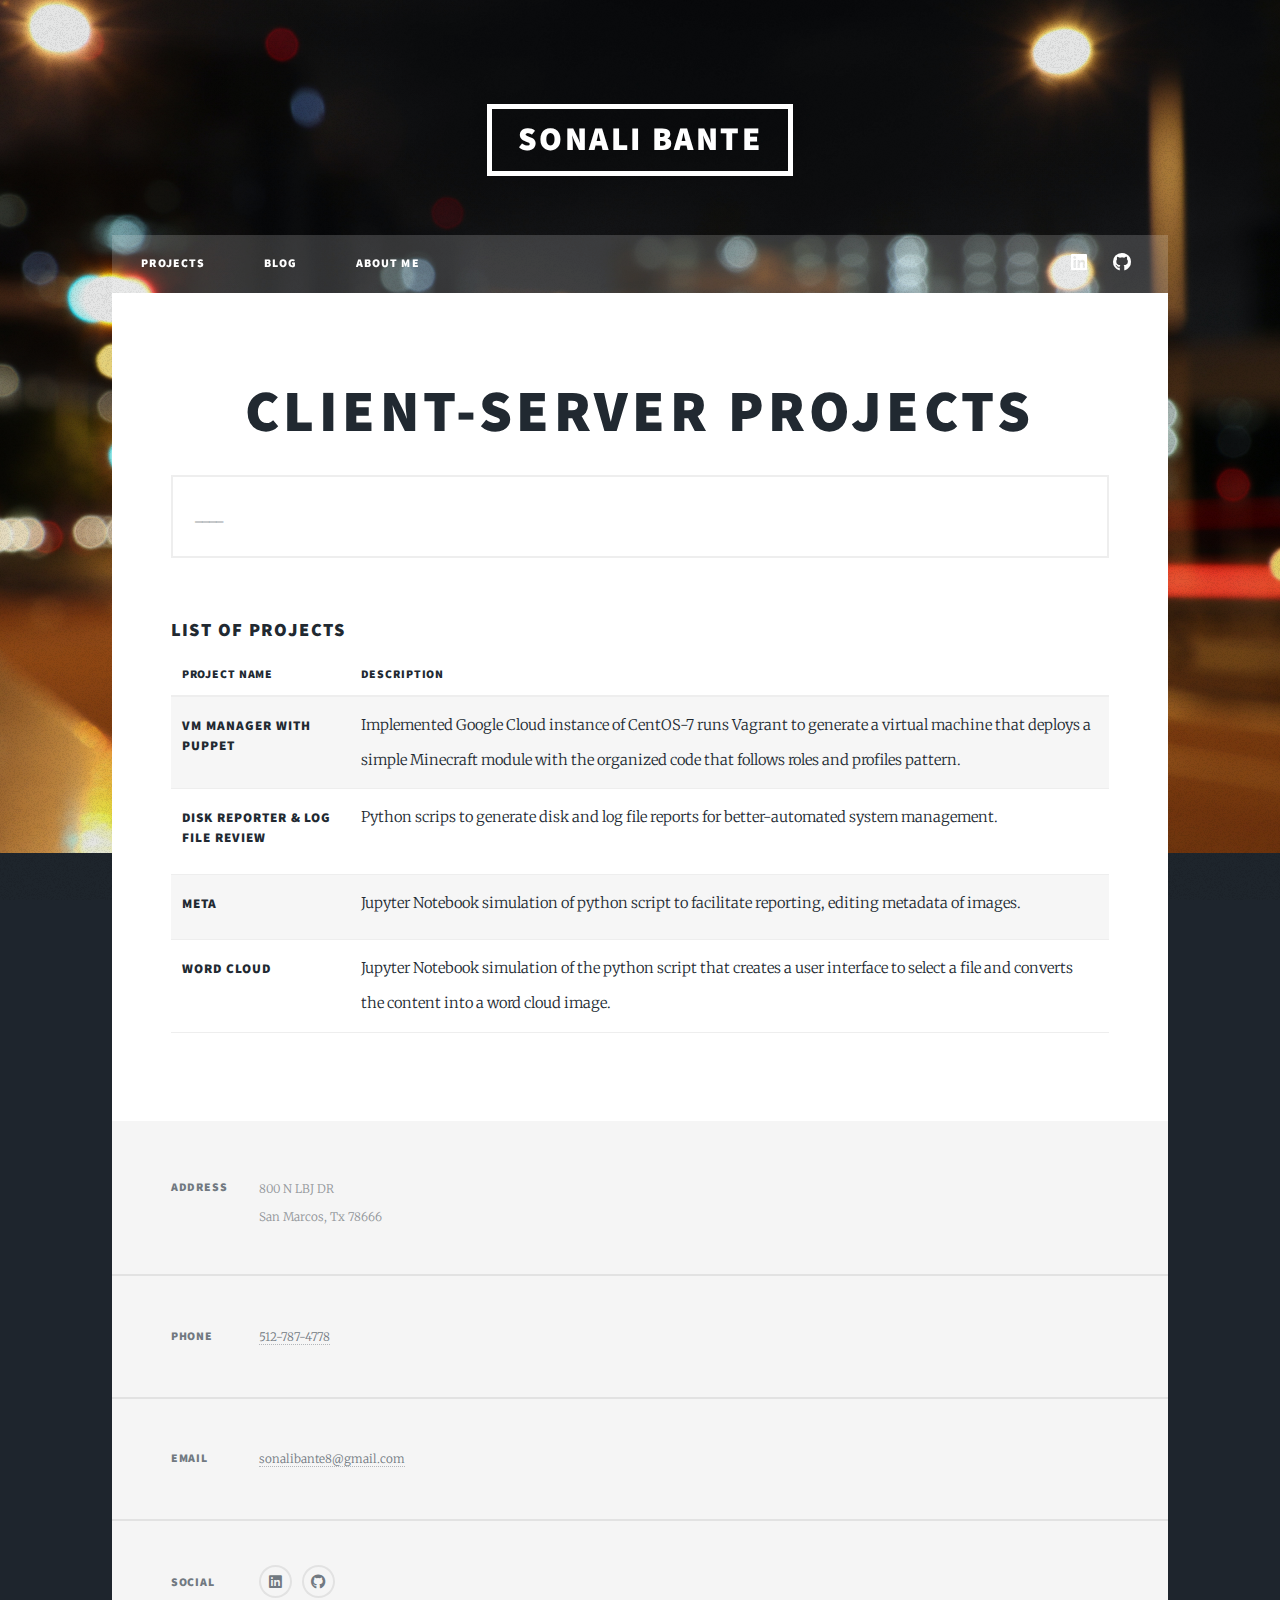
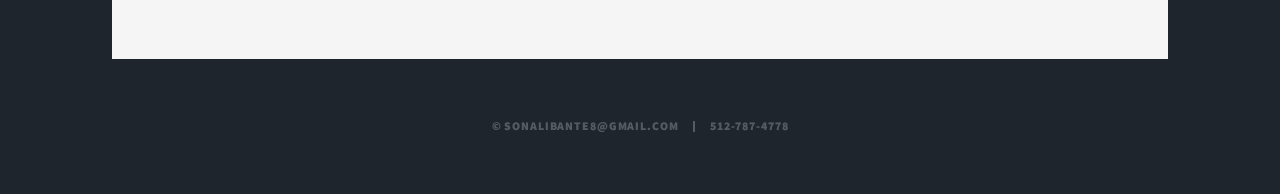
==== commit 0b658ba8: "project dicriptions" ====
--- a/cliSerList.html
+++ b/cliSerList.html
@@ -37,14 +37,53 @@
 						<!-- Post -->
 							<section class="post">
 								<header class="major">
-									<!-- <span class="date">April 25, 2017</span> -->
-									<h1>Client-Server Projects</h1>
-									<p>Will Be Updated Soon</p>
+									<!-- Box -->
+                                    <h2>Client-Server Projects</h2>
+                                    <div class="box">
+                                        <p>____</p>
+                                    </div>
 								</header>
-								<!-- <div class="image main"><img src="images/pic01.jpg" alt="" /></div> -->
-								<!-- <p>Donec eget ex magna. Interdum et malesuada fames ac ante ipsum primis in faucibus. Pellentesque venenatis dolor imperdiet dolor mattis sagittis. Praesent rutrum sem diam, vitae egestas enim auctor sit amet. Pellentesque leo mauris, consectetur id ipsum sit amet, fergiat. Pellentesque in mi eu massa lacinia malesuada et a elit. Donec urna ex, lacinia in purus ac, pretium pulvinar mauris. Nunc lorem mauris, fringilla in aliquam at, euismod in lectus. Pellentesque habitant morbi tristique senectus et netus et malesuada fames ac turpis egestas. Curabitur sapien risus, commodo eget turpis at, elementum convallis enim turpis, lorem ipsum dolor sit amet nullam.</p>
-								<p>Lorem ipsum dolor sit amet, consectetur adipiscing elit. Duis dapibus rutrum facilisis. Class aptent taciti sociosqu ad litora torquent per conubia nostra, per inceptos himenaeos. Etiam tristique libero eu nibh porttitor fermentum. Nullam venenatis erat id vehicula viverra. Nunc ultrices eros ut ultricies condimentum. Mauris risus lacus, blandit sit amet venenatis non, bibendum vitae dolor. Nunc lorem mauris, fringilla in aliquam at, euismod in lectus. Pellentesque habitant morbi tristique senectus et netus et malesuada fames ac turpis egestas. In non lorem sit amet elit placerat maximus. Pellentesque aliquam maximus risus. Donec eget ex magna. Interdum et malesuada fames ac ante ipsum primis in faucibus. Pellentesque venenatis dolor imperdiet dolor mattis sagittis. Praesent rutrum sem diam, vitae egestas enim auctor sit amet. Pellentesque leo mauris, consectetur id ipsum.</p> -->
-							</section>
+								<h3>List Of Projects</h3>
+                                <div class="table-wrapper">
+                                    <table>
+                                        <thead>
+                                            <tr>
+                                                <th>Project Name</th>
+                                                <th>Description</th>
+                                                
+                                            </tr>
+                                        </thead>
+                                        <tbody>
+                                            <tr>
+                                                <td><h5><a href="https://github.com/sonalibante/control_repo.git">VM Manager with Puppet </a></h5></td>
+                                                <td>Implemented Google Cloud instance of CentOS-7 runs Vagrant to generate a virtual machine that deploys a simple Minecraft module with the organized code that follows roles and profiles pattern.</td>
+                                                
+                                            </tr>
+                                            <tr>
+                                                <td><h5><a href="https://github.com/sonalibante/diskReporter.git">Disk Reporter & Log File Review </a></td></td>
+                                                <td>Python scrips to generate disk and log file reports for better-automated system management.</td>
+                                                
+                                            </tr>
+                                            <tr>
+                                                <td><h5><a href="https://github.com/sonalibante/Meta.git">Meta </a></td></td>
+                                                <td> Jupyter Notebook simulation of python script to facilitate reporting, editing metadata of images.</td>
+                                                
+                                            </tr>
+                                            <tr>
+                                                <td><h5><a href="https://github.com/sonalibante/wordCloud.git">Word Cloud</a></td></td>
+                                                <td>Jupyter Notebook simulation of the python script that creates a user interface to select a file and converts the content into a word cloud image.</td>
+                                                
+                                            </tr>
+                                            <!-- <tr>
+                                                <td>Item 5</td>
+                                                <td>Ante turpis integer aliquet porttitor.</td>
+                                                
+                                            </tr> -->
+                                        </tbody>
+                                        
+                                    </table>
+                                </div>
+                            </section>
 
 					</div>
 
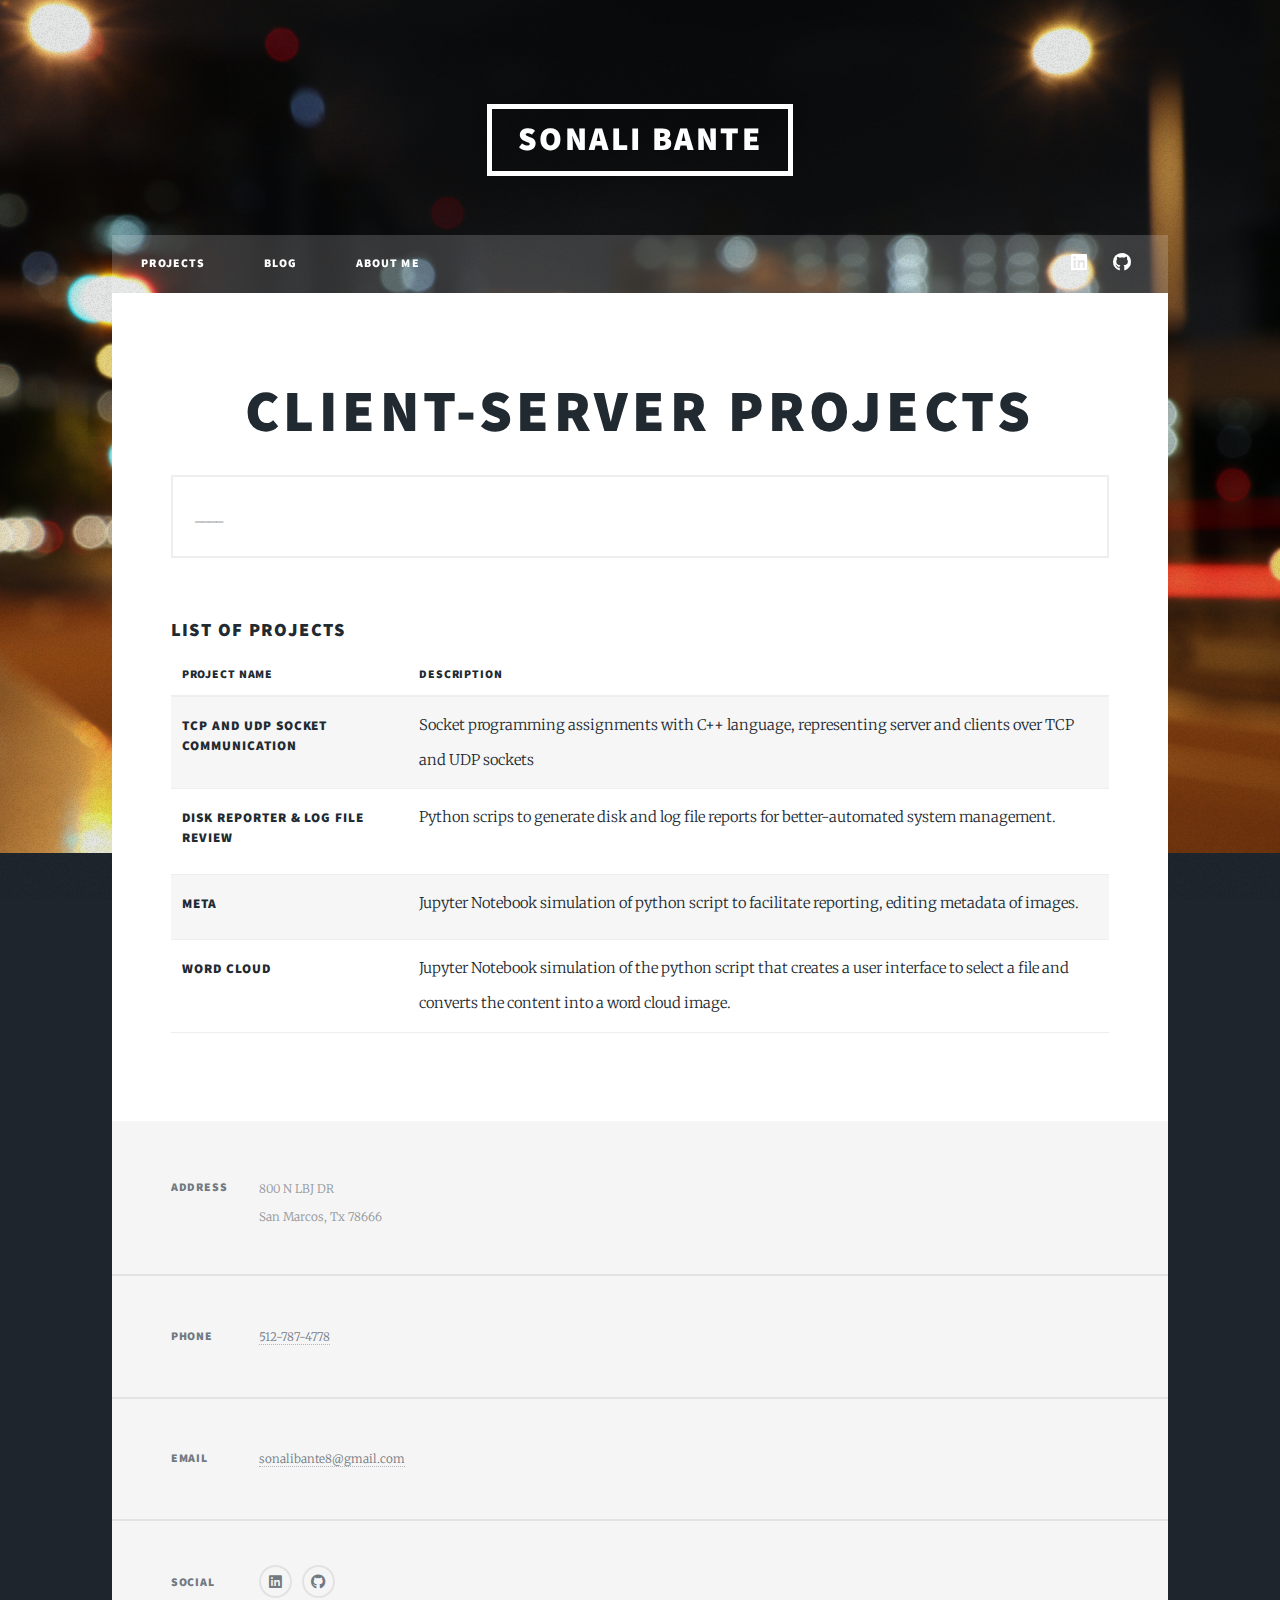
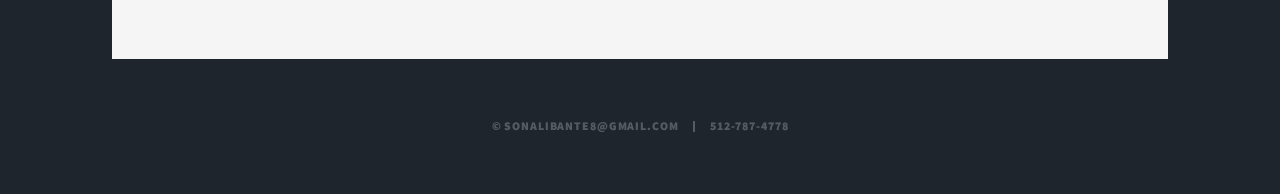
==== commit ba5ca19c: "edits" ====
--- a/cliSerList.html
+++ b/cliSerList.html
@@ -48,15 +48,15 @@
                                     <table>
                                         <thead>
                                             <tr>
-                                                <th>Project Name</th>
+                                                <th>Project Name  &nbsp &nbsp &nbsp &nbsp</th>
                                                 <th>Description</th>
                                                 
                                             </tr>
                                         </thead>
                                         <tbody>
                                             <tr>
-                                                <td><h5><a href="https://github.com/sonalibante/control_repo.git">VM Manager with Puppet </a></h5></td>
-                                                <td>Implemented Google Cloud instance of CentOS-7 runs Vagrant to generate a virtual machine that deploys a simple Minecraft module with the organized code that follows roles and profiles pattern.</td>
+                                                <td><h5><a href="https://github.com/sonalibante/Advance-Network-Programming-Summer-2020.git">TCP and UDP socket communication  </a></h5></td>
+                                                <td>Socket programming assignments with C++ language, representing server and clients over TCP and UDP sockets</td>
                                                 
                                             </tr>
                                             <tr>
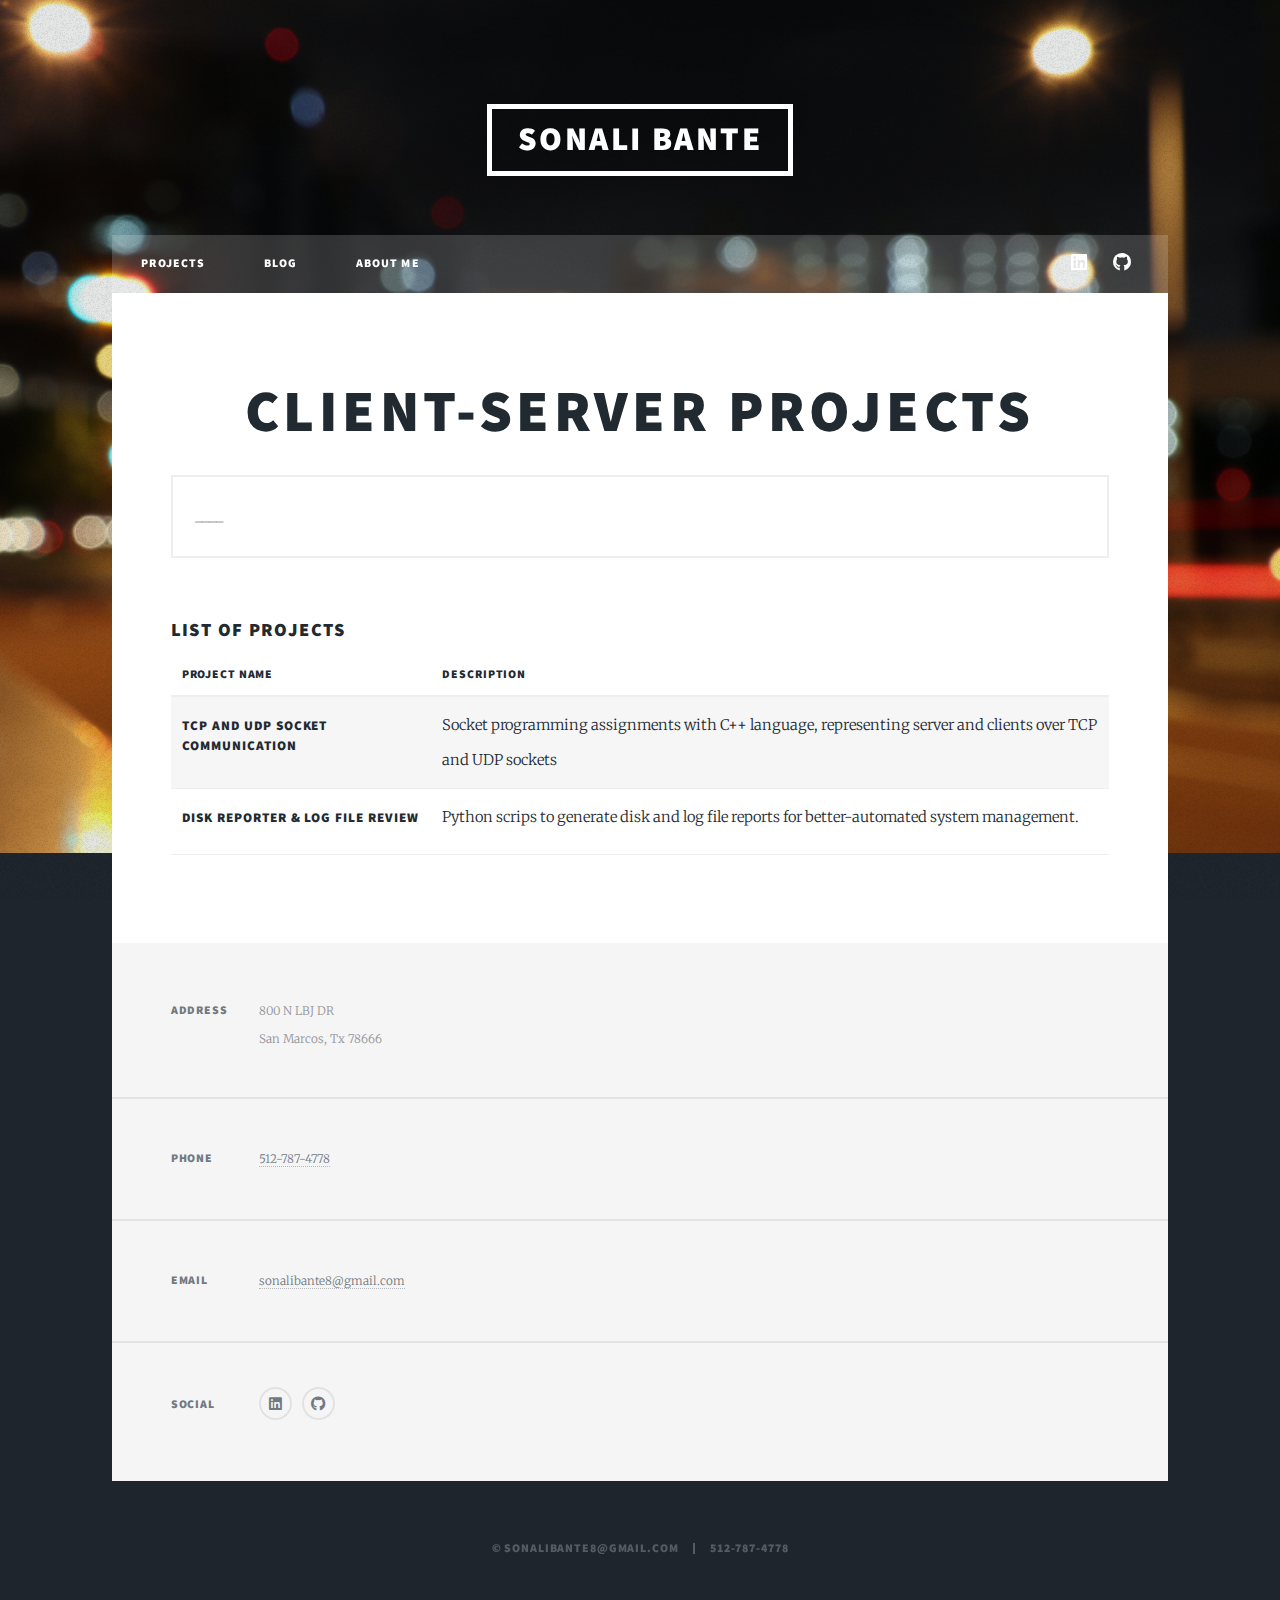
==== commit 29161f2e: "edits" ====
--- a/cliSerList.html
+++ b/cliSerList.html
@@ -64,7 +64,7 @@
                                                 <td>Python scrips to generate disk and log file reports for better-automated system management.</td>
                                                 
                                             </tr>
-                                            <tr>
+                                            <!-- <tr>
                                                 <td><h5><a href="https://github.com/sonalibante/Meta.git">Meta </a></td></td>
                                                 <td> Jupyter Notebook simulation of python script to facilitate reporting, editing metadata of images.</td>
                                                 
@@ -73,7 +73,7 @@
                                                 <td><h5><a href="https://github.com/sonalibante/wordCloud.git">Word Cloud</a></td></td>
                                                 <td>Jupyter Notebook simulation of the python script that creates a user interface to select a file and converts the content into a word cloud image.</td>
                                                 
-                                            </tr>
+                                            </tr> -->
                                             <!-- <tr>
                                                 <td>Item 5</td>
                                                 <td>Ante turpis integer aliquet porttitor.</td>
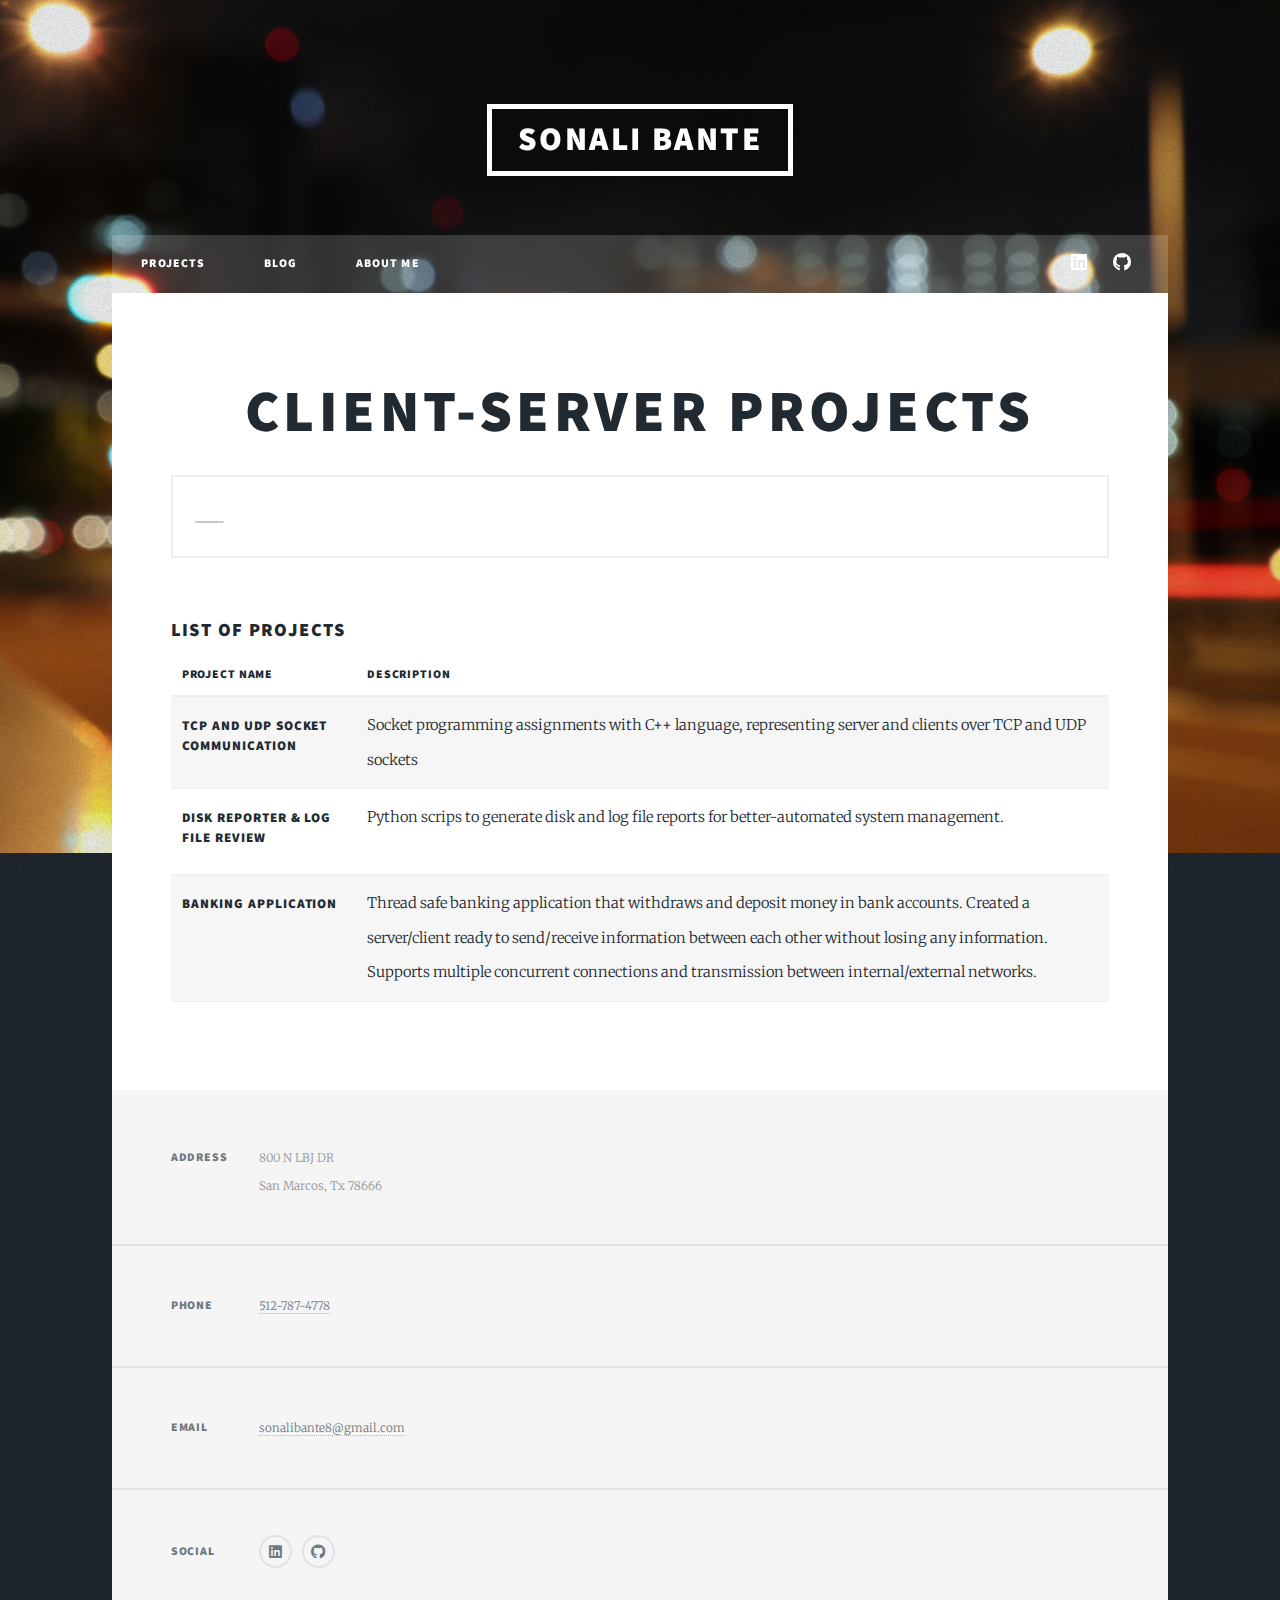
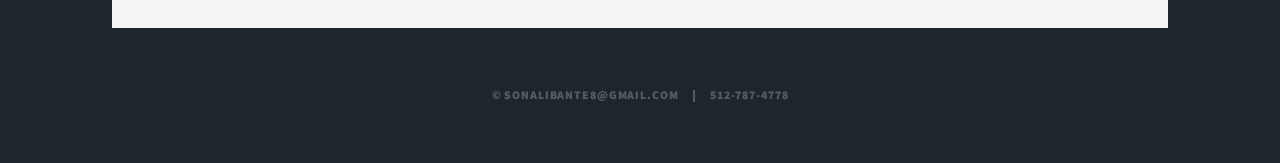
==== commit 2b9e7f74: "updates" ====
--- a/cliSerList.html
+++ b/cliSerList.html
@@ -64,12 +64,12 @@
                                                 <td>Python scrips to generate disk and log file reports for better-automated system management.</td>
                                                 
                                             </tr>
-                                            <!-- <tr>
-                                                <td><h5><a href="https://github.com/sonalibante/Meta.git">Meta </a></td></td>
-                                                <td> Jupyter Notebook simulation of python script to facilitate reporting, editing metadata of images.</td>
+                                            <tr>
+                                                <td><h5><a href="https://github.com/sonalibante/Banking_Application.git">Banking Application</a></td></td>
+                                                <td>Thread safe banking application that withdraws and deposit money in bank accounts. Created a server/client ready to send/receive information between each other without losing any information. Supports multiple concurrent connections and transmission between internal/external networks.</td>
                                                 
                                             </tr>
-                                            <tr>
+                                            <!-- <tr>
                                                 <td><h5><a href="https://github.com/sonalibante/wordCloud.git">Word Cloud</a></td></td>
                                                 <td>Jupyter Notebook simulation of the python script that creates a user interface to select a file and converts the content into a word cloud image.</td>
                                                 
